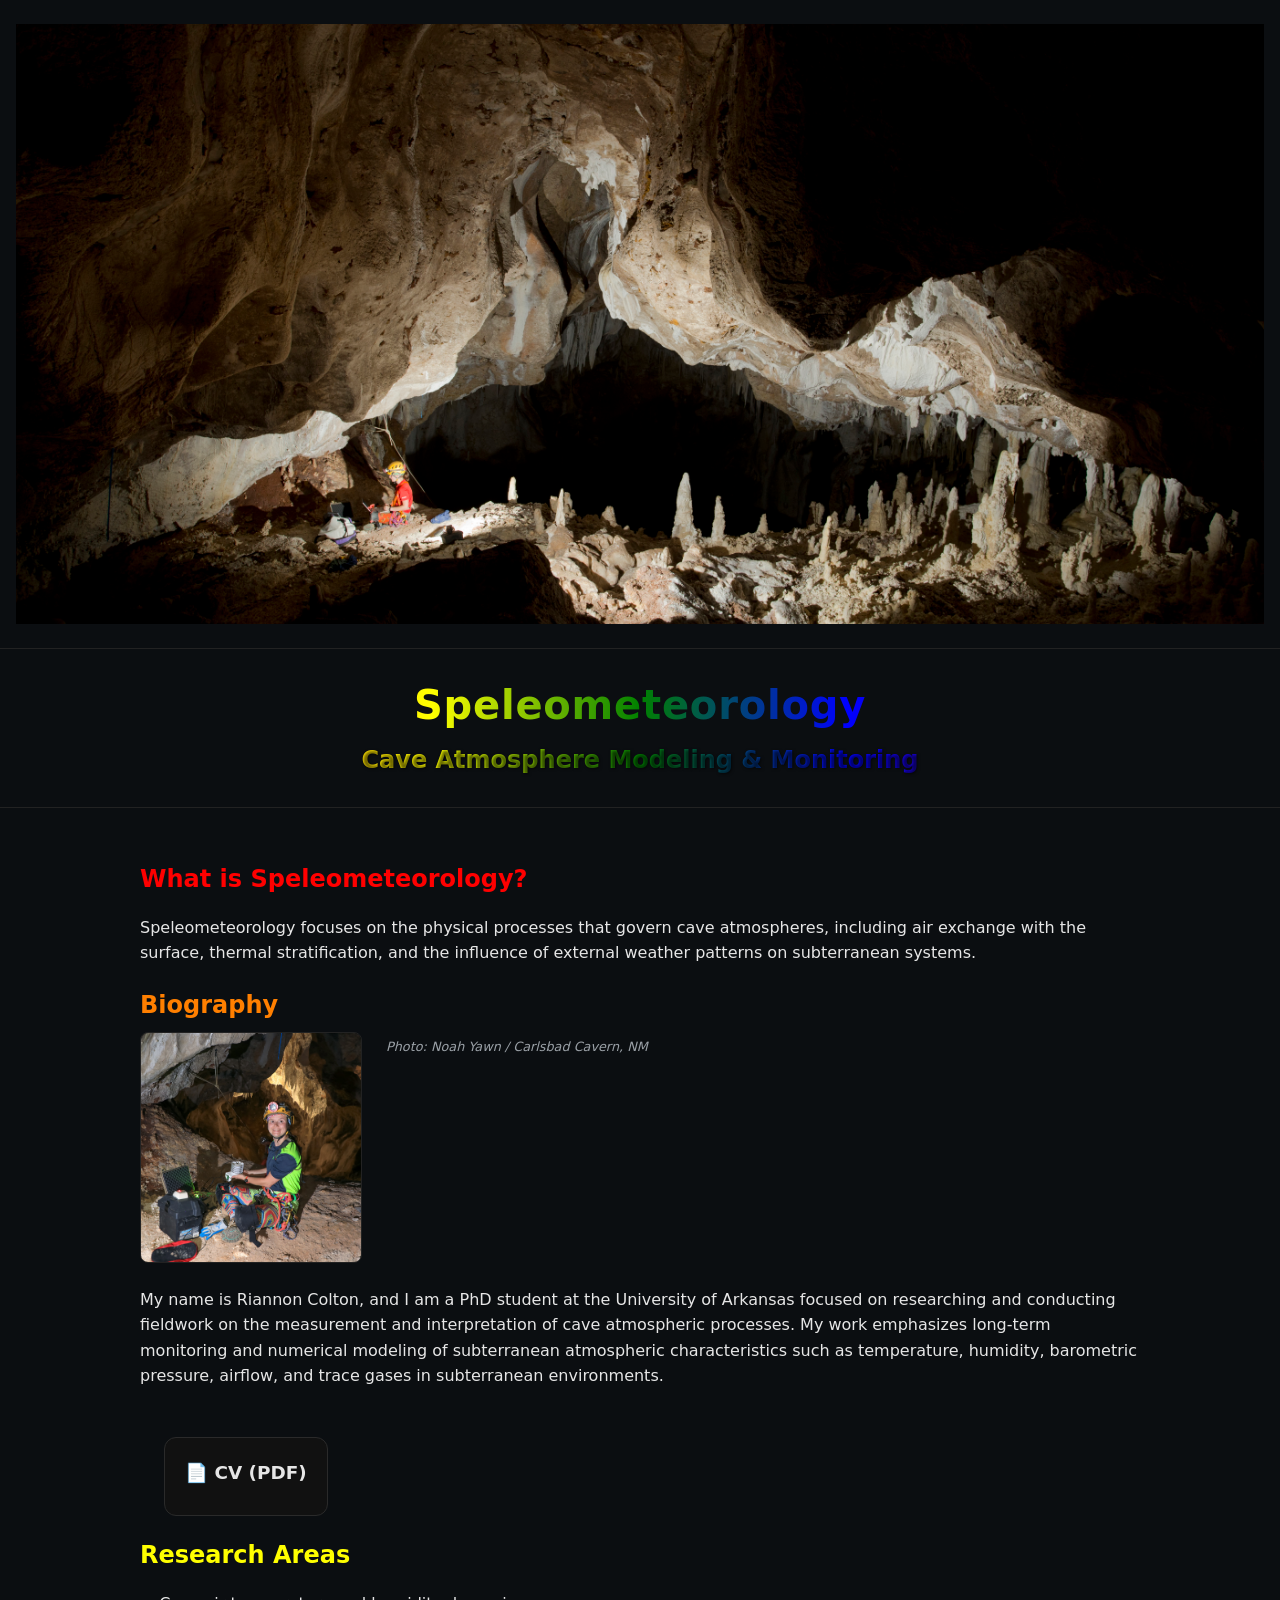
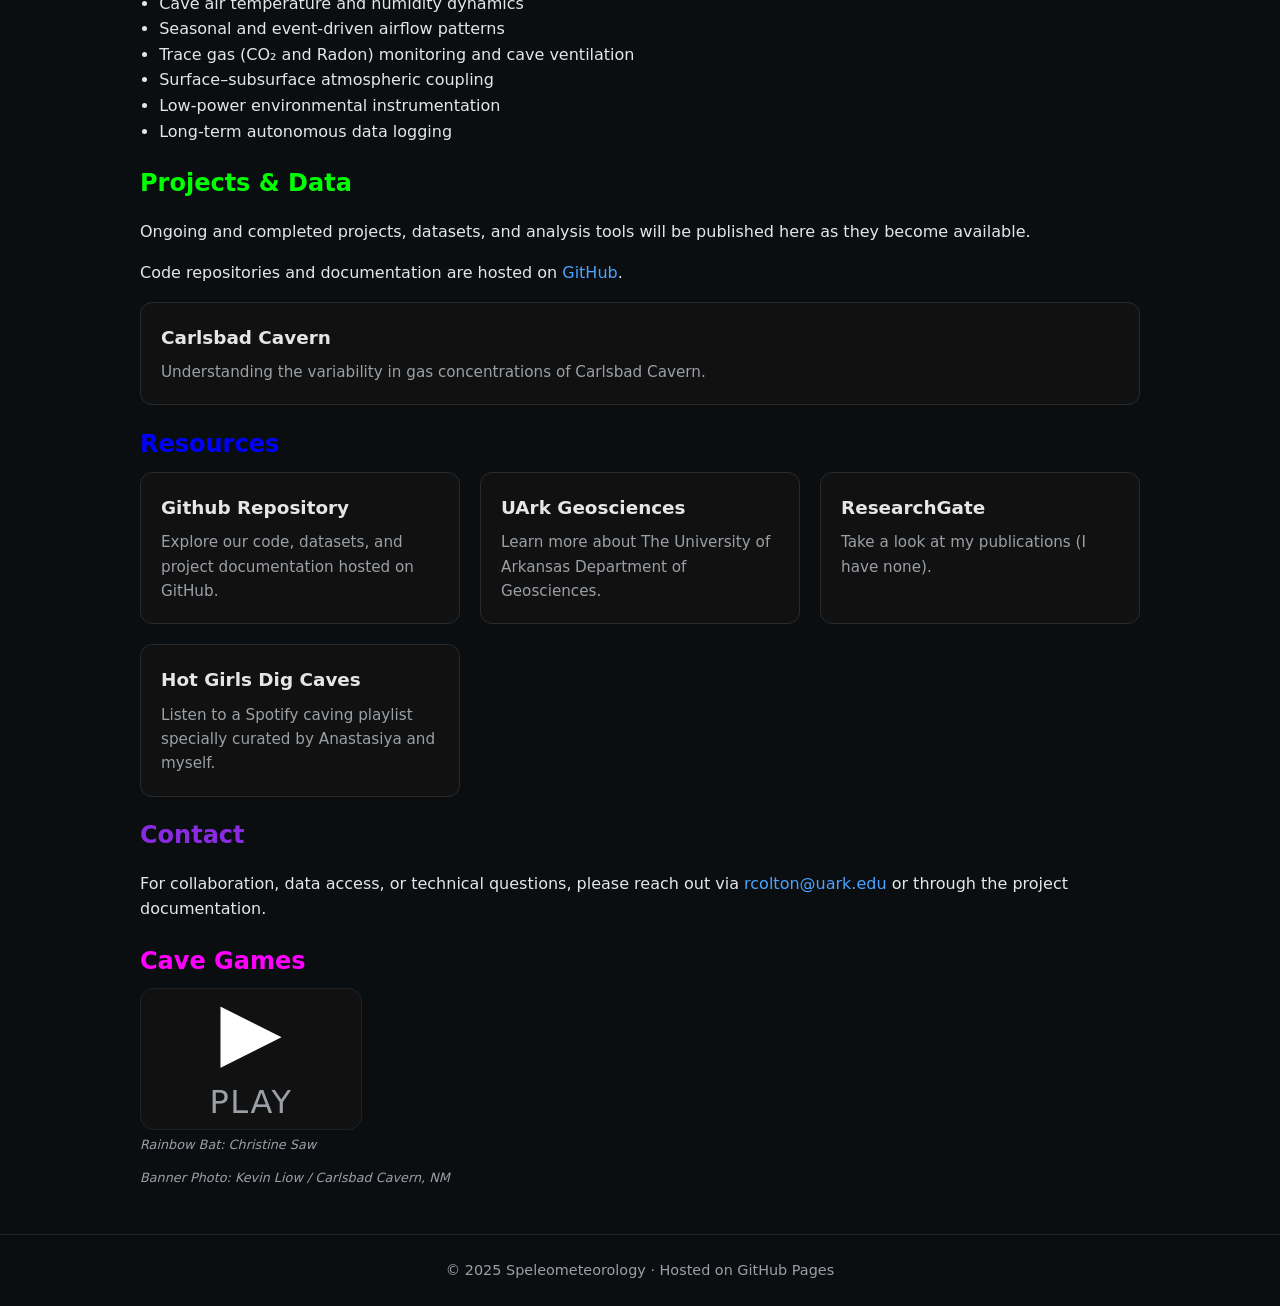
==== index.html @ 69010862 "Update index.html" ====
<!DOCTYPE html>
<html lang="en">
<head>
  <meta charset="UTF-8" />
  <meta name="viewport" content="width=device-width, initial-scale=1.0" />
  <title>Speleometeorology</title>

  <!-- Basic styling -->

  <link rel="stylesheet" href="style.css">
  
  
</head>

<body>

<header>
  <div class="banner-container">
    <img src="Riannon, Spirit World Station, Carlsbad Caverns, NM (1).jpg" alt="Cave banner">
</header>
<header>
    <h1>Speleometeorology</h1>
    <h3 class="subheader">Cave Atmosphere Modeling & Monitoring</h3>
</header>

  
  <main>

    
    <section id="what">
      <h2>What is Speleometeorology?</h2>
      <p>
        Speleometeorology focuses on the physical processes that govern cave atmospheres,
        including air exchange with the surface, thermal stratification, and the influence of external weather patterns on subterranean systems.
      </p>
    </section>

<section id="biography">
  
  <h2>Biography</h2>

  <div class="bio-container">
    <img src="RColton-SW-CAVE.JPG" alt="Researcher portrait">
    <p class="photo-credit">Photo: Noah Yawn / Carlsbad Cavern, NM</p>
      My name is Riannon Colton, and I am a PhD student at the University of Arkansas focused on researching and 
      conducting fieldwork on the measurement and
      interpretation of cave atmospheric processes. My work emphasizes
      long-term monitoring and numerical modeling of subterranean atmospheric characteristics such as 
      temperature, humidity, barometric pressure, airflow, and trace gases in
      subterranean environments.
     </p>

    <div class="cv-block">
  <a href="CV-RKColton.pdf" target="_blank" rel="noopener" class="resource-card cv-card">
    <h3>📄 CV (PDF)</h3>
  </a>
</div>
</div>
</section>
    
    <section id="research">
      <h2>Research Areas</h2>
      <ul>
        <li>Cave air temperature and humidity dynamics</li>
        <li>Seasonal and event-driven airflow patterns</li>
        <li>Trace gas (CO₂ and Radon) monitoring and cave ventilation</li>
        <li>Surface–subsurface atmospheric coupling</li>
        <li>Low-power environmental instrumentation</li>
        <li>Long-term autonomous data logging</li>
      </ul>
    </section>

    <section id="projects">
      <h2>Projects & Data</h2>
      <p>
        Ongoing and completed projects, datasets, and analysis tools will be published
        here as they become available.
      </p>
      <p>
        Code repositories and documentation are hosted on
        <a href="https://github.com/speleometeorology">GitHub</a>.
      </p>
      <a href="Carlsbad-Cavern.html" class="resource-card">
  <h3>Carlsbad Cavern</h3>
  <p>Understanding the variability in gas concentrations of Carlsbad Cavern.</p>
</a>

     </section>

<section id="resources">
  <h2>Resources</h2>
  <div class="resource-cards">
    <a href="https://github.com/speleometeorology" target="_blank" rel="noopener" class="resource-card">
      <h3>Github Repository</h3>
      <p>Explore our code, datasets, and project documentation hosted on GitHub.</p>
    </a>
    <a href="https://geosciences.uark.edu/" target="_blank" rel="noopener" class="resource-card">
      <h3>UArk Geosciences</h3>
      <p>Learn more about The University of Arkansas Department of Geosciences.</p>
    </a>
     <a href="https://www.researchgate.net/profile/Riannon-Colton" target="_blank" rel="noopener" class="resource-card">
      <h3>ResearchGate</h3>
      <p>Take a look at my publications (I have none).</p>
    </a>
     <a href="https://open.spotify.com/playlist/1pRAId1qatrYPi1D5qXPbz?si=d30be18bf30147c6" target="_blank" rel="noopener" class="resource-card">
      <h3>Hot Girls Dig Caves</h3>
      <p>Listen to a Spotify caving playlist specially curated by Anastasiya and myself.</p>
    </a>
  </div>
</section>

    
<section id="contact">
  <h2>Contact</h2>
  <p>
    For collaboration, data access, or technical questions, please reach out via 
    <a href="mailto:rcolton@uark.edu">rcolton@uark.edu</a> 
    or through the project documentation.
  </p>
</section>

    
<section id="games">
  <h2>Cave Games</h2>
  <a href="games/index.html" class="play-card">
  <div class="play-icon">▶</div>
  <span class="play-label">Play</span>
</a>
</section>
    
<section>
<p class="photo-credit">Rainbow Bat: Christine Saw</p>
<p class="photo-credit">Banner Photo: Kevin Liow / Carlsbad Cavern, NM</p>
</section>
    
  </main>
  
  <footer>
    © 2025 Speleometeorology · Hosted on GitHub Pages
  </footer>


  
<!-- Bat confetti script -->
<script>
const NUM_BATS = 15; // number of bats
for (let i = 0; i < NUM_BATS; i++) {
  const bat = document.createElement('img');
  bat.src = 'bat.PNG'; // path to your bat image
  bat.className = 'bat';
  bat.style.left = Math.random() * 100 + 'vw';
  bat.style.top = Math.random() * -50 + 'vh'; // start above viewport
  bat.style.animationDuration = (5 + Math.random() * 5) + 's';
  bat.style.animationDelay = Math.random() * 5 + 's';
  document.body.appendChild(bat);
}
</script>
  
</body>
</html>
---- style.css ----
:root {
  --bg: #0b0e11;
  --fg: #e6e6e6;
  --accent: #4da3ff;
  --muted: #9aa0a6;
}

body {
  margin: 0;
  font-family: system-ui, -apple-system, BlinkMacSystemFont, "Segoe UI",
               Roboto, Oxygen, Ubuntu, Cantarell, "Helvetica Neue", Arial,
               sans-serif;
  background-color: var(--bg);
  color: var(--fg);
  line-height: 1.6;
}

header {
  padding: 1.5rem 1rem;
  border-bottom: 1px solid #222;
}

.header-container {
  display: flex;
  flex-wrap: wrap;
  align-items: center;
  gap: 1.5rem;
  margin-bottom: 1rem;
}

.header-container img {
  width: 120px;  /* adjust as needed */
  height: auto;
  border-radius: 8px;
  border: 1px solid #222;
}

header h1,
header .subheader,
header .tagline {
  text-align: center;
}


header h1 {
  margin: 0;
  font-size: 2.5rem;
  letter-spacing: 0.02em;

  /* Rainbow gradient text */
  background: linear-gradient(90deg, red, orange, yellow, green, blue, indigo, violet);
  -webkit-background-clip: text;
  -webkit-text-fill-color: transparent;
}


header p {
  max-width: 800px;
  margin-top: 1rem;
  color: var(--muted);
  font-size: 1.1rem;
}

header .subheader {
  font-size: clamp(1rem, 4vw, 1.5rem); /* scales with screen width */
  margin: 0.25rem 0;

  /* Rainbow gradient */
  background: linear-gradient(90deg, red, orange, yellow, green, blue, indigo, violet);
  -webkit-background-clip: text;
  -webkit-text-fill-color: transparent;
  background-clip: text; /* standard */

  /* Optional: make it more readable */
  text-shadow: 1px 1px 3px rgba(0, 0, 0, 0.6);
}


main {
  max-width: 1000px;
  padding: 2rem 1.5rem;
  margin: auto;
}

/* Default h2 styling */
h2 {
  margin-bottom: 0.5rem;
}

/* Page layout */
.layout {
  display: flex;
  max-width: 1400px;
  margin: auto;
}

/* Sidebar */
.sidebar {
  width: 220px;
  padding: 2rem 1.5rem;
  background-color: #0f1216;
  border-right: 1px solid #222;
  position: sticky;
  top: 0;
  height: 100vh;
}

.sidebar h3 {
  margin-top: 0;
  color: #800080; /* purple accent */
}

/* Sidebar links */
.sidebar ul {
  list-style: none;
  padding: 0;
  margin: 1rem 0 0;
}

.sidebar li {
  margin-bottom: 0.75rem;
}

.sidebar a {
  color: var(--fg);
  text-decoration: none;
  font-size: 0.95rem;
}

.sidebar a:hover {
  color: var(--accent);
}

/* Main content spacing */
.layout main {
  flex: 1;
  padding: 2rem 2.5rem;
}

/* Responsive: hide sidebar on small screens */
@media (max-width: 900px) {
  .layout {
    flex-direction: column;
  }

  .sidebar {
    width: 100%;
    height: auto;
    position: relative;
    border-right: none;
    border-bottom: 1px solid #222;
  }
}



/* Rainbow colors per section using IDs */
section#what h2 {
  color: #FF0000; /* Red */
}

section#biography h2 {
  color: #FF7F00; /* Orange */
}

section#research h2 {
  color: #FFFF00; /* Yellow */
}

section#projects h2 {
  color: #00FF00; /* Green */
}

section#resources h2 {
  color: #0000FF; /* Blue */
}

section#contact h2 {
  color: #8A2BE2; /* Purple */
}

section#games h2 {
  color: #FF00FF; /* Magenta */
}



a {
  color: var(--accent);
  text-decoration: none;
}

a:hover {
  text-decoration: underline;
}

ul {
  padding-left: 1.2rem;
}

footer {
  border-top: 1px solid #222;
  padding: 1.5rem;
  text-align: center;
  color: var(--muted);
  font-size: 0.9rem;
}

.tagline {
  font-style: italic;
  color: var(--muted);
}

/* Biography section flex */
.bio-container {
  display: flex;
  flex-wrap: wrap;
  gap: 1.5rem;
  align-items: flex-start;
}

.bio-container img {
  width: 220px;
  max-width: 100%;
  border-radius: 8px;
  border: 1px solid #222;
}

.bio-container p {
  max-width: 650px;
}

/* Banner container with relative positioning */
.banner-container {
  position: relative;
  width: 100%;
  height: auto;         /* allow height to scale with image */
  max-height: 600px;    /* optional, prevents banner from being huge */
  overflow: hidden;
  display: flex;
  justify-content: center;
  align-items: center;
  background-color: #0b0e11; /* fills extra space */
}

.banner-container img {
  width: 100%;
  height: auto;         /* maintain aspect ratio */
  object-fit: contain;   /* show full image */
  display: block;
}


/* Text overlay on top of banner */
.banner-text {
  position: absolute;
  top: 20%;             /* vertically center */
  left: 50%;            /* horizontally center */
  transform: translate(-50%, -50%);
  text-align: center;
  color: white;         /* text color on banner */
  text-shadow: 2px 2px 6px rgba(0,0,0,0.1); /* makes text visible */
}

/* Title styling (optional rainbow gradient) */
.banner-text h1 {
  font-size: 3rem;
  margin: 0;

  background: linear-gradient(90deg, red, orange, yellow, green, blue, indigo, violet);
  -webkit-background-clip: text;
  -webkit-text-fill-color: transparent;
}

/* Tagline styling */
.banner-text .tagline {
  font-size: 1.2rem;
  color: var(--muted);
  text-shadow: 1px 1px 4px rgba(0,0,0,0.1);
}


/* Header text below banner */
.header-text {
  display: flex;
  flex-direction: column;
  align-items: center;
  text-align: center;
  gap: 0.5rem;
  margin-top: 1rem;
}

/* Sub-header below main title in banner */
/* Sub-header below main title in banner with rainbow gradient */
.banner-text .subheader {
  font-size: 1.5rem;
  margin: 0.5rem 0;

  /* Rainbow gradient text */
  background: linear-gradient(90deg, red, orange, yellow, green, blue, indigo, violet);
  -webkit-background-clip: text;
  -webkit-text-fill-color: transparent;
  background-clip: text; /* standard */
  text-shadow: 1px 1px 4px rgba(0,0,0,0.1); /* optional for readability on banner */
}
.banner-text .subheader {
  white-space: nowrap;        /* ⬅ keep it on one line */
  max-width: 90%;
  overflow: hidden;
  text-overflow: ellipsis;    /* optional safety on very small screens */
}


/* Optional: smaller intro text */
.intro {
  max-width: 900px;
  margin: 1.5rem auto;
  text-align: center;
  color: var(--muted);
}

.photo-credit {
  font-size: 0.8rem;
  color: var(--muted);
  margin-top: 0.3rem;
  font-style: italic;
}

/* CV block inside biography */
.cv-block {
  margin-top: 1.5rem;
}

/* Desktop PDF embed */
#cv-frame {
  width: 100%;
  height: 80vh;
  border: 1px solid #222;
  border-radius: 8px;
}

/* Mobile link hidden on desktop */
.cv-mobile {
  display: none;
  margin-top: 1rem;
  font-size: 1rem;
}

/* Mobile behavior */
@media (max-width: 768px) {
  #cv-frame {
    display: none; /* hide embed on phones */
  }

  .cv-mobile {
    display: block;
    text-align: left;
  }
}


.video-container {
  position: relative;
  width: 100%;
  padding-bottom: 56.25%; /* 16:9 aspect ratio */
  height: 0;
}

.video-container iframe {
  position: absolute;
  top: 0;
  left: 0;
  width: 100%;
  height: 100%;
}

/* Resources cards container */
/* ===========================
   GENERIC RESOURCE CARDS
   =========================== */

.resource-cards {
  display: grid;
  grid-template-columns: repeat(auto-fit, minmax(240px, 1fr));
  gap: 1.25rem;
}

/* Resource card */
.resource-card {
  display: block;
  padding: 1.25rem;
  background: #111;
  border-radius: 12px;
  text-decoration: none;
  color: var(--fg);
  border: 1px solid #2a2a2a;
  transition: transform 0.2s ease;
  position: relative;
}

/* Headings */
.resource-card h3 {
  margin-top: 0;
  margin-bottom: 0.5rem;
  font-size: 1.15rem;
}

/* Body text */
.resource-card p {
  margin: 0;
  color: var(--muted);
  font-size: 0.95rem;
}

/* Rainbow border on hover */
.resource-card::before {
  content: "";
  position: absolute;
  inset: -2px;
  border-radius: 14px;
  background: linear-gradient(
    90deg,
    red,
    orange,
    yellow,
    green,
    blue,
    indigo,
    violet
  );
  opacity: 0;
  z-index: -1;
  transition: opacity 0.2s ease;
}

.resource-card:hover::before {
  opacity: 1;
}

.resource-card:hover {
  transform: translateY(-2px);
}

/* ===========================
   PLAY BUTTON CARD
   =========================== */

.play-card {
  position: relative;
  width: 220px;
  height: 140px;
  border-radius: 14px;
  background: #111;
  border: 1px solid #222;
  text-decoration: none;
  color: white;

  display: flex;
  flex-direction: column;
  justify-content: center;
  align-items: center;
  gap: 0.4rem;

  transition: transform 0.2s ease;
}

/* Triangle play icon */
.play-icon {
  font-size: 5rem;
  line-height: 1;
  color: white;
}

/* Label text */
.play-label {
  font-size: 2rem;
  letter-spacing: 0.05em;
  text-transform: uppercase;
  color: var(--muted);
}

/* Hover lift */
.play-card:hover {
  transform: translateY(-3px);
}

/* Rainbow border on hover */
.play-card::before {
  content: "";
  position: absolute;
  inset: -2px;
  border-radius: 16px;
 background: linear-gradient(
    90deg,
    red,
    orange,
    yellow,
    green,
    blue,
    indigo,
    violet
  );
  opacity: 0;
  z-index: -1;
  transition: opacity 0.2s ease;
}

.play-card:hover::before {
  opacity: 1;
}


.bat {
  position: fixed;
  width: 40px; /* adjust bat size */
  height: auto;
  z-index: 1000;
  pointer-events: none;
  animation-name: fly;
  animation-timing-function: linear;
  animation-iteration-count: infinite;
}

@keyframes fly {
  0% {
    transform: translateY(0) rotate(0deg);
    opacity: 0;
  }
  10% {
    opacity: 1;
  }
  100% {
    transform: translateY(100vh) rotate(360deg);
    opacity: 0;
  }
}
/* Game cards container (optional, for consistency) */
.game-cards {
  display: grid;
  grid-template-columns: repeat(auto-fit, minmax(200px, 1fr));
  gap: 1.25rem;
}

/* Individual game card */
.game-card {
  position: relative;
  aspect-ratio: 1 / 1;   /* 🔒 makes card square */
  border-radius: 12px;
  overflow: hidden;
  background: #111;
  text-decoration: none;
  color: white;
  display: block;
}


/* Card photo sizing */
.game-card img {
  position: absolute;
  inset: 0;               /* top:0 right:0 bottom:0 left:0 */
  width: 100%;
  height: 100%;
  object-fit: cover;      /* fills card, no distortion */
  display: block;
}

/* Caption overlay */
.game-card .caption {
  position: absolute;
  bottom: 0;
  width: 100%;
  padding: 0.5rem 0.75rem;
  background: linear-gradient(
    to top,
    rgba(0,0,0,0.8),
    rgba(0,0,0,0)
  );
  font-size: 0.95rem;
}

/* Game page */
#bat-clicker {
  text-align: center;
  margin-top: 2rem;
}

@keyframes flap {
  0% { transform: rotate(0deg); }
  50% { transform: rotate(-15deg); }
  100% { transform: rotate(0deg); }
}

.bat {
  position: absolute;
  height: auto;
  cursor: pointer;
  z-index: 1;
  user-select: none;
}


#game-area {
  position: relative;
  width: 100%;
  height: 400px; /* adjust height as needed */
  margin: auto;
  border: 1px solid #222;
  border-radius: 12px;
  overflow: hidden;

  /* Cave background */
  background: url('games/carlsbad-cavern-NYawn.jpg') no-repeat center center;
  background-size: cover;
}


#score {
  position: absolute;
  top: 10px;
  left: 10px;
  font-weight: bold;
  z-index: 10;
}

.bat {
  position: absolute;
  width: 40px;
  cursor: pointer;
  user-select: none;
}

/* Rope climb game */
#rope-game {
  text-align: center;
  margin-top: 2rem;
}

#rope-area {
  position: relative;
  width: 200px;
  height: 300px;
  margin: 1rem auto;
  background: url('games/spiritworld.HEIC') no-repeat center center;
  background-size: cover;
  background: #111;
  border: 1px solid #222;
  border-radius: 12px;
  overflow: hidden;
}

/* Rope */
#rope {
  position: absolute;
  left: 50%;
  top: 0;
  width: 6px;
  height: 100%;
  background: repeating-linear-gradient(
    to bottom,
    #ccc,
    #ccc 10px,
    #888 10px,
    #888 20px
  );
  transform: translateX(-50%);
}

/* Climber */
#climber {
  position: absolute;
  bottom: 0;
  left: 50%;
  width: 20px;
  height: 20px;
  background: white;
  border-radius: 50%;
  transform: translateX(-50%);
}

/* Avatar selection */
#avatar-select {
  margin-bottom: 1rem;
}

/* Avatar container */
.avatars {
  display: flex;
  justify-content: center;
  gap: 1.5rem; /* increase gap for bigger avatars */
  margin-top: 0.5rem;
}

/* Individual avatar */
.avatar {
  display: flex;
  flex-direction: column;
  align-items: center;
  cursor: pointer;
  border: 2px solid transparent;
  border-radius: 8px;
  padding: 6px; /* slightly larger padding */
  transition: transform 0.2s, border-color 0.2s;
}

/* Avatar image */
.avatar img {
  width: 50px;  /* increased from 60px */
  height: 50px; /* increased from 60px */
  border-radius: 50%;
  object-fit: cover;
}

/* Avatar name label */
.avatar-name {
  margin-top: 0.25rem;
  font-size: 1rem; /* slightly larger font */
  color: var(--fg);
  text-align: center;
}

/* Selected avatar highlight */
.avatar.selected {
  border-color: #FFD700;
  transform: scale(1.15); /* slightly bigger scale on selection */
}

@media (max-width: 768px) {

  .banner-container {
    height: 300px; /* shorter banner on phones */
  }

  .banner-text {
    padding-top: 2rem;
    padding-left: 1rem;
    padding-right: 1rem;
  }

  .banner-text h1 {
    font-size: 2rem;
  }

  .banner-text .subheader {
    font-size: 1.1rem;
  }

  .banner-text .tagline {
    font-size: 0.95rem;
  }
}
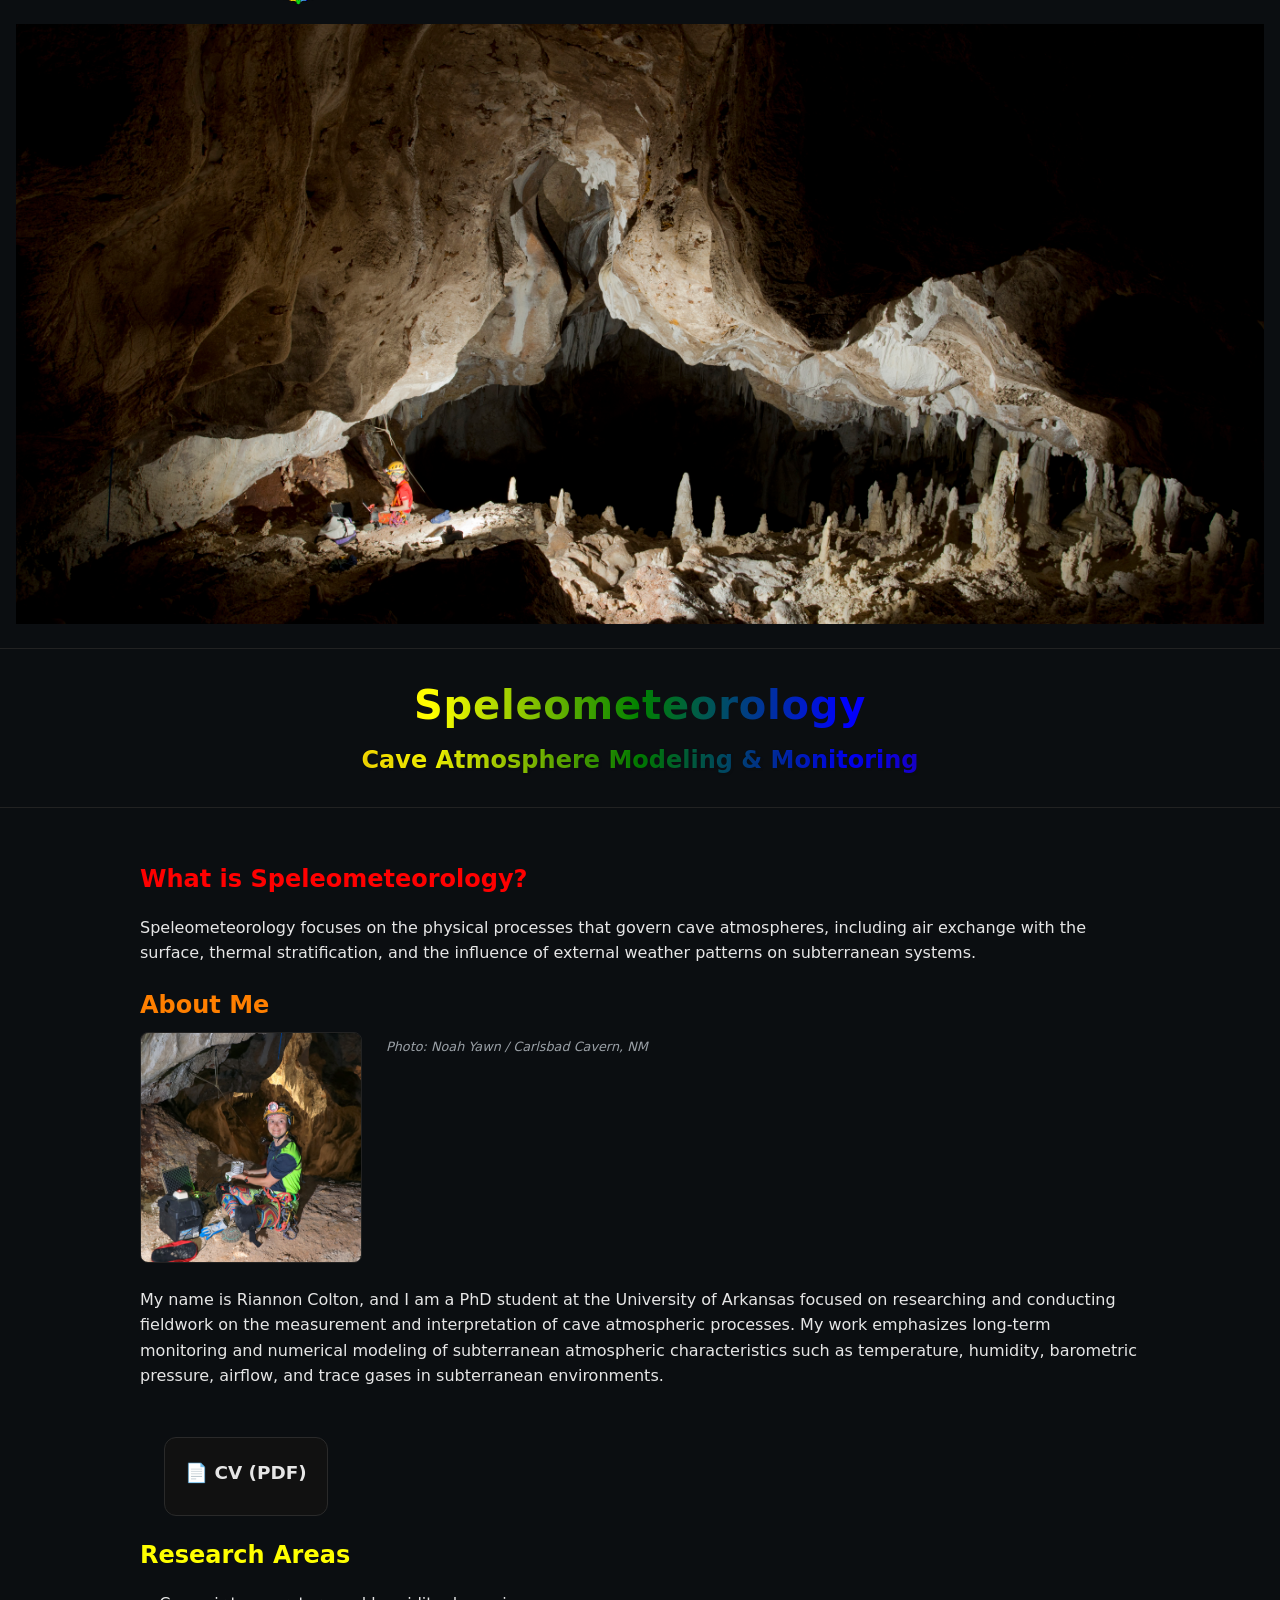
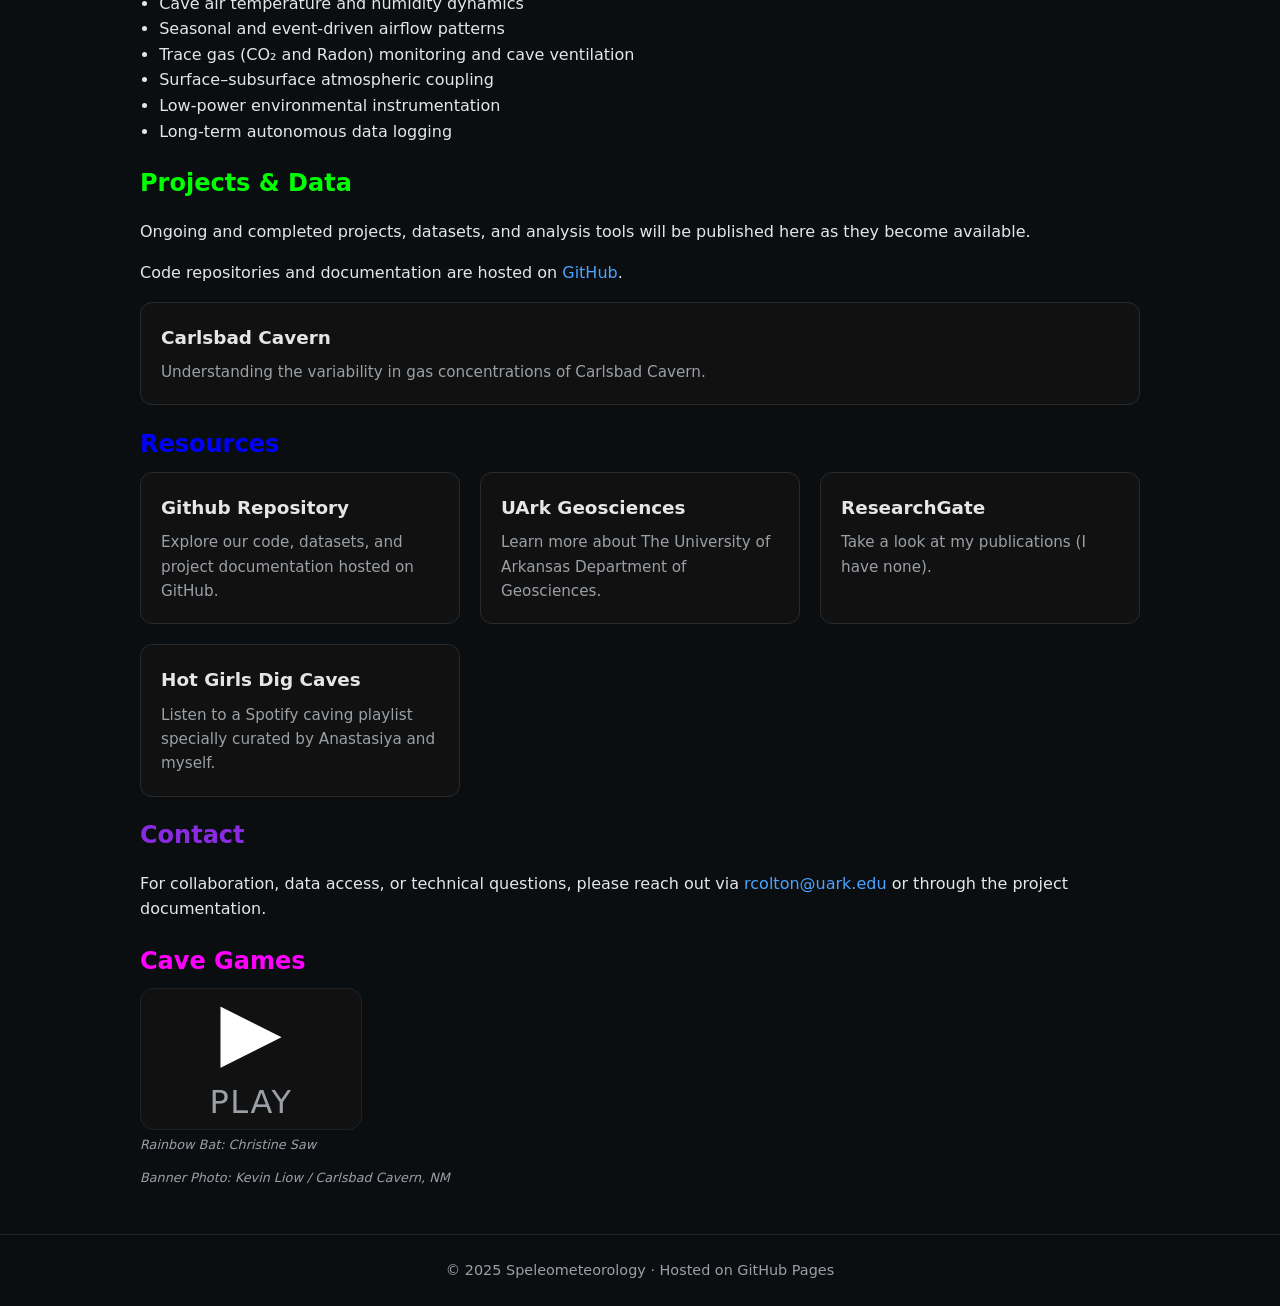
==== commit cc250a70: "Update index.html" ====
--- a/index.html
+++ b/index.html
@@ -37,7 +37,7 @@
 
 <section id="biography">
   
-  <h2>Biography</h2>
+  <h2>About Me</h2>
 
   <div class="bio-container">
     <img src="RColton-SW-CAVE.JPG" alt="Researcher portrait">
--- a/style.css
+++ b/style.css
@@ -72,7 +72,7 @@
   background-clip: text; /* standard */
 
   /* Optional: make it more readable */
-  text-shadow: 1px 1px 3px rgba(0, 0, 0, 0.6);
+  text-shadow: 1px 1px 3px rgba(0, 0, 0, 0.1);
 }
 
 
@@ -94,42 +94,6 @@
   margin: auto;
 }
 
-/* Sidebar */
-.sidebar {
-  width: 220px;
-  padding: 2rem 1.5rem;
-  background-color: #0f1216;
-  border-right: 1px solid #222;
-  position: sticky;
-  top: 0;
-  height: 100vh;
-}
-
-.sidebar h3 {
-  margin-top: 0;
-  color: #800080; /* purple accent */
-}
-
-/* Sidebar links */
-.sidebar ul {
-  list-style: none;
-  padding: 0;
-  margin: 1rem 0 0;
-}
-
-.sidebar li {
-  margin-bottom: 0.75rem;
-}
-
-.sidebar a {
-  color: var(--fg);
-  text-decoration: none;
-  font-size: 0.95rem;
-}
-
-.sidebar a:hover {
-  color: var(--accent);
-}
 
 /* Main content spacing */
 .layout main {
@@ -251,35 +215,6 @@
 }
 
 
-/* Text overlay on top of banner */
-.banner-text {
-  position: absolute;
-  top: 20%;             /* vertically center */
-  left: 50%;            /* horizontally center */
-  transform: translate(-50%, -50%);
-  text-align: center;
-  color: white;         /* text color on banner */
-  text-shadow: 2px 2px 6px rgba(0,0,0,0.1); /* makes text visible */
-}
-
-/* Title styling (optional rainbow gradient) */
-.banner-text h1 {
-  font-size: 3rem;
-  margin: 0;
-
-  background: linear-gradient(90deg, red, orange, yellow, green, blue, indigo, violet);
-  -webkit-background-clip: text;
-  -webkit-text-fill-color: transparent;
-}
-
-/* Tagline styling */
-.banner-text .tagline {
-  font-size: 1.2rem;
-  color: var(--muted);
-  text-shadow: 1px 1px 4px rgba(0,0,0,0.1);
-}
-
-
 /* Header text below banner */
 .header-text {
   display: flex;
@@ -290,25 +225,7 @@
   margin-top: 1rem;
 }
 
-/* Sub-header below main title in banner */
-/* Sub-header below main title in banner with rainbow gradient */
-.banner-text .subheader {
-  font-size: 1.5rem;
-  margin: 0.5rem 0;
-
-  /* Rainbow gradient text */
-  background: linear-gradient(90deg, red, orange, yellow, green, blue, indigo, violet);
-  -webkit-background-clip: text;
-  -webkit-text-fill-color: transparent;
-  background-clip: text; /* standard */
-  text-shadow: 1px 1px 4px rgba(0,0,0,0.1); /* optional for readability on banner */
-}
-.banner-text .subheader {
-  white-space: nowrap;        /* ⬅ keep it on one line */
-  max-width: 90%;
-  overflow: hidden;
-  text-overflow: ellipsis;    /* optional safety on very small screens */
-}
+
 
 
 /* Optional: smaller intro text */
@@ -579,7 +496,7 @@
 }
 
 /* Game page */
-#bat-clicker {
+#bat-netting {
   text-align: center;
   margin-top: 2rem;
 }
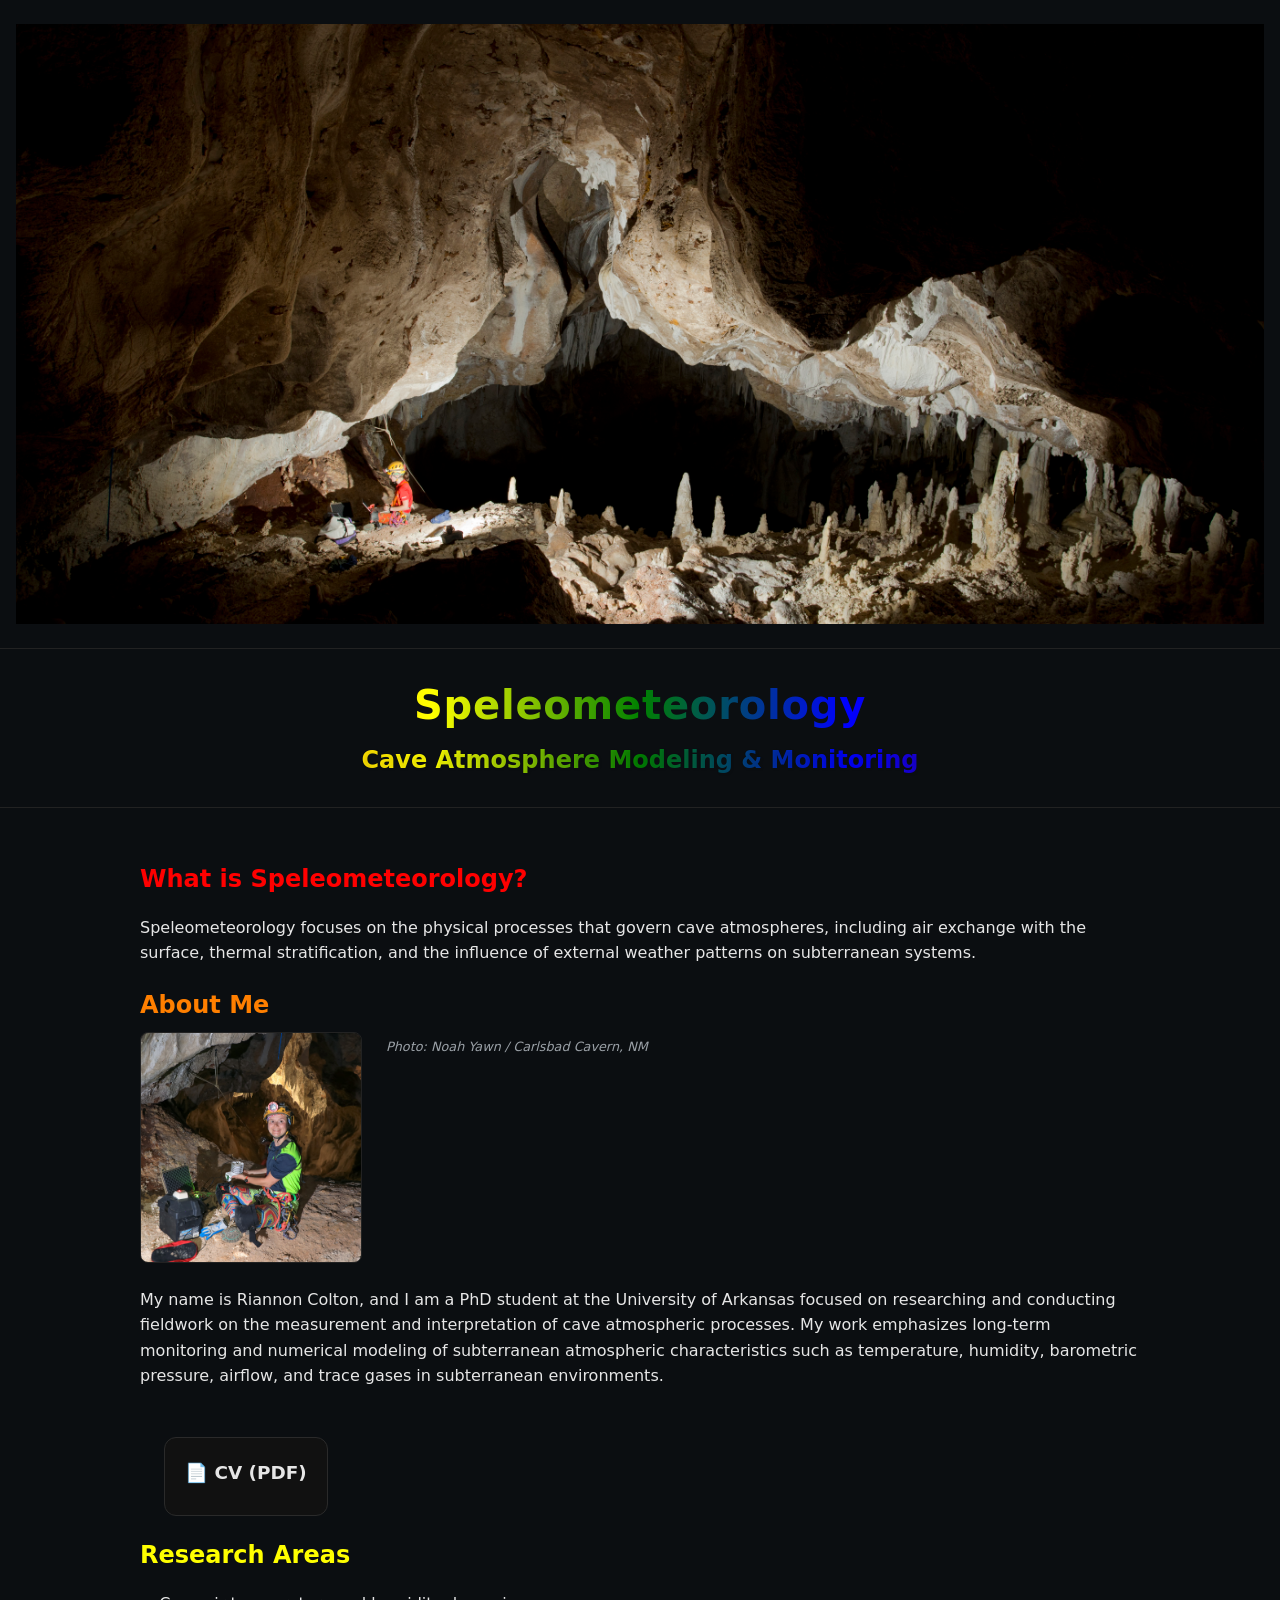
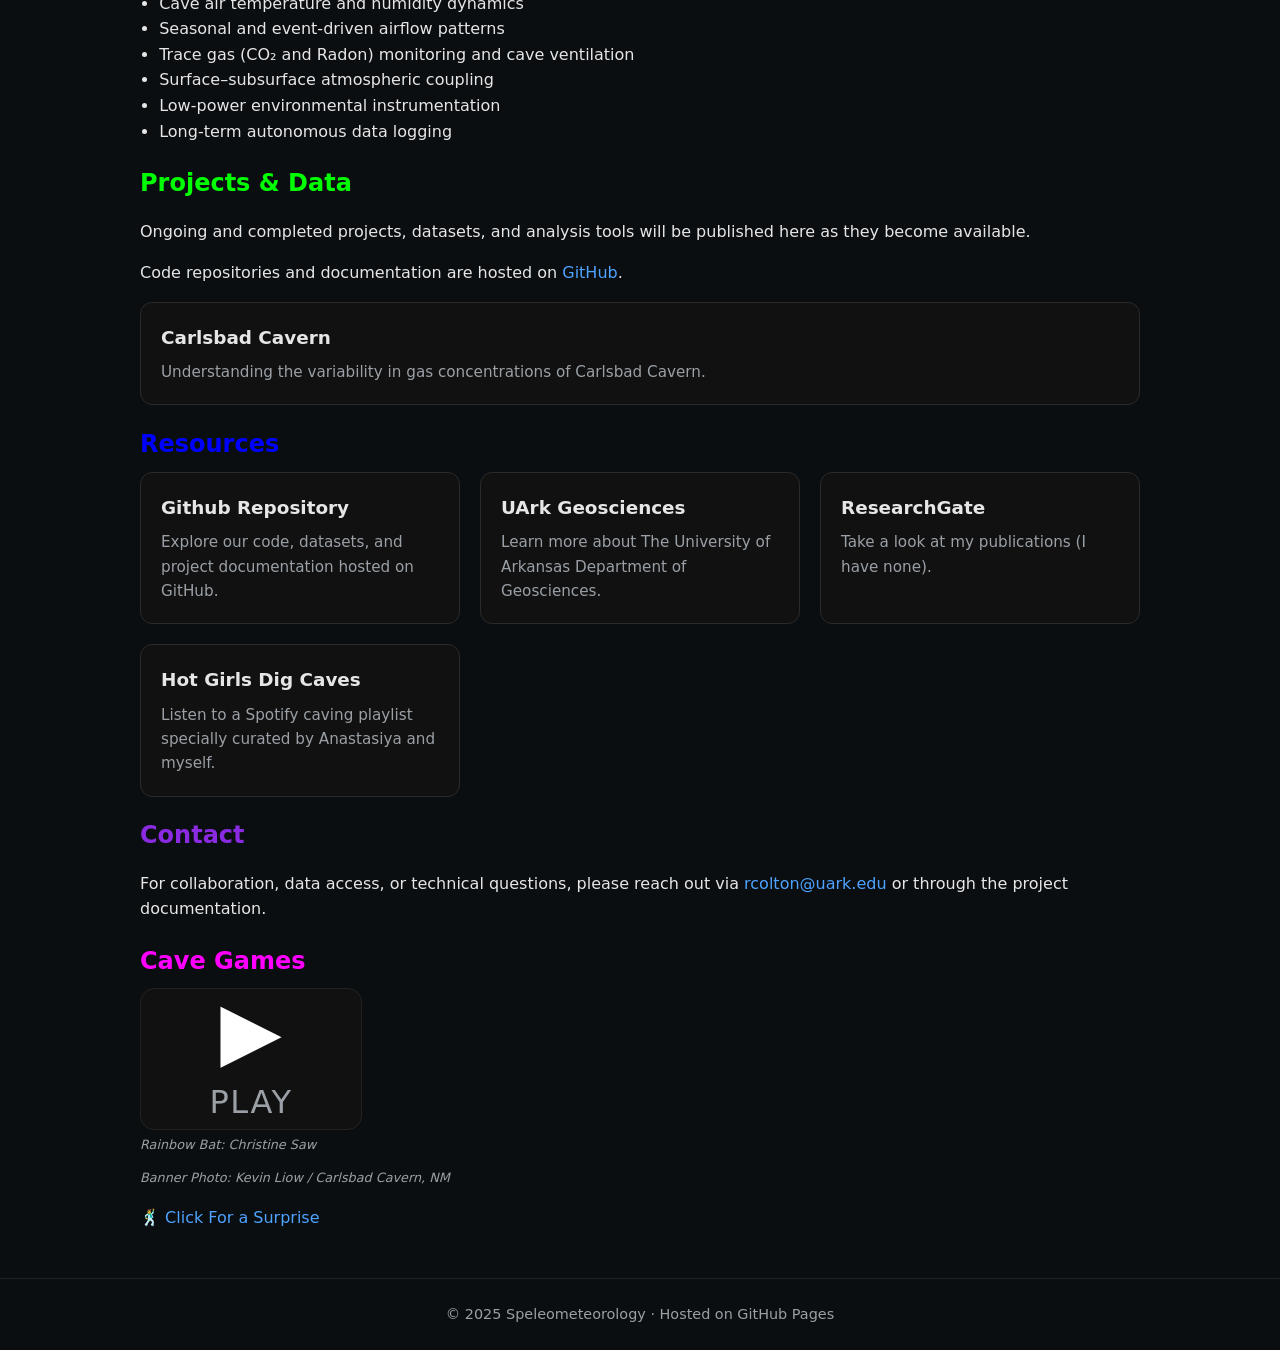
==== commit 52cb759d: "Update index.html" ====
--- a/index.html
+++ b/index.html
@@ -131,6 +131,9 @@
 <section>
 <p class="photo-credit">Rainbow Bat: Christine Saw</p>
 <p class="photo-credit">Banner Photo: Kevin Liow / Carlsbad Cavern, NM</p>
+<p>
+  <a href="cave-rave.html">🕺 Click For a Surprise</a>
+</p>
 </section>
     
   </main>
--- a/style.css
+++ b/style.css
@@ -119,6 +119,8 @@
 
 
 /* Rainbow colors per section using IDs */
+
+/* INDEX */
 section#what h2 {
   color: #FF0000; /* Red */
 }
@@ -147,6 +149,22 @@
   color: #FF00FF; /* Magenta */
 }
 
+/* CAVE */
+#CAVE-overview h2 {
+  color: #FF0000; /* Red */
+}
+
+#CAVE-methods h2 {
+  color: #FF7F00; /* Orange */
+}
+
+#CAVE-status h2 {
+  color: #FFFF00; /* Yellow */
+}
+
+#CAVE-funding h2 {
+  color: #00FF00; /* Green */
+}
 
 
 a {
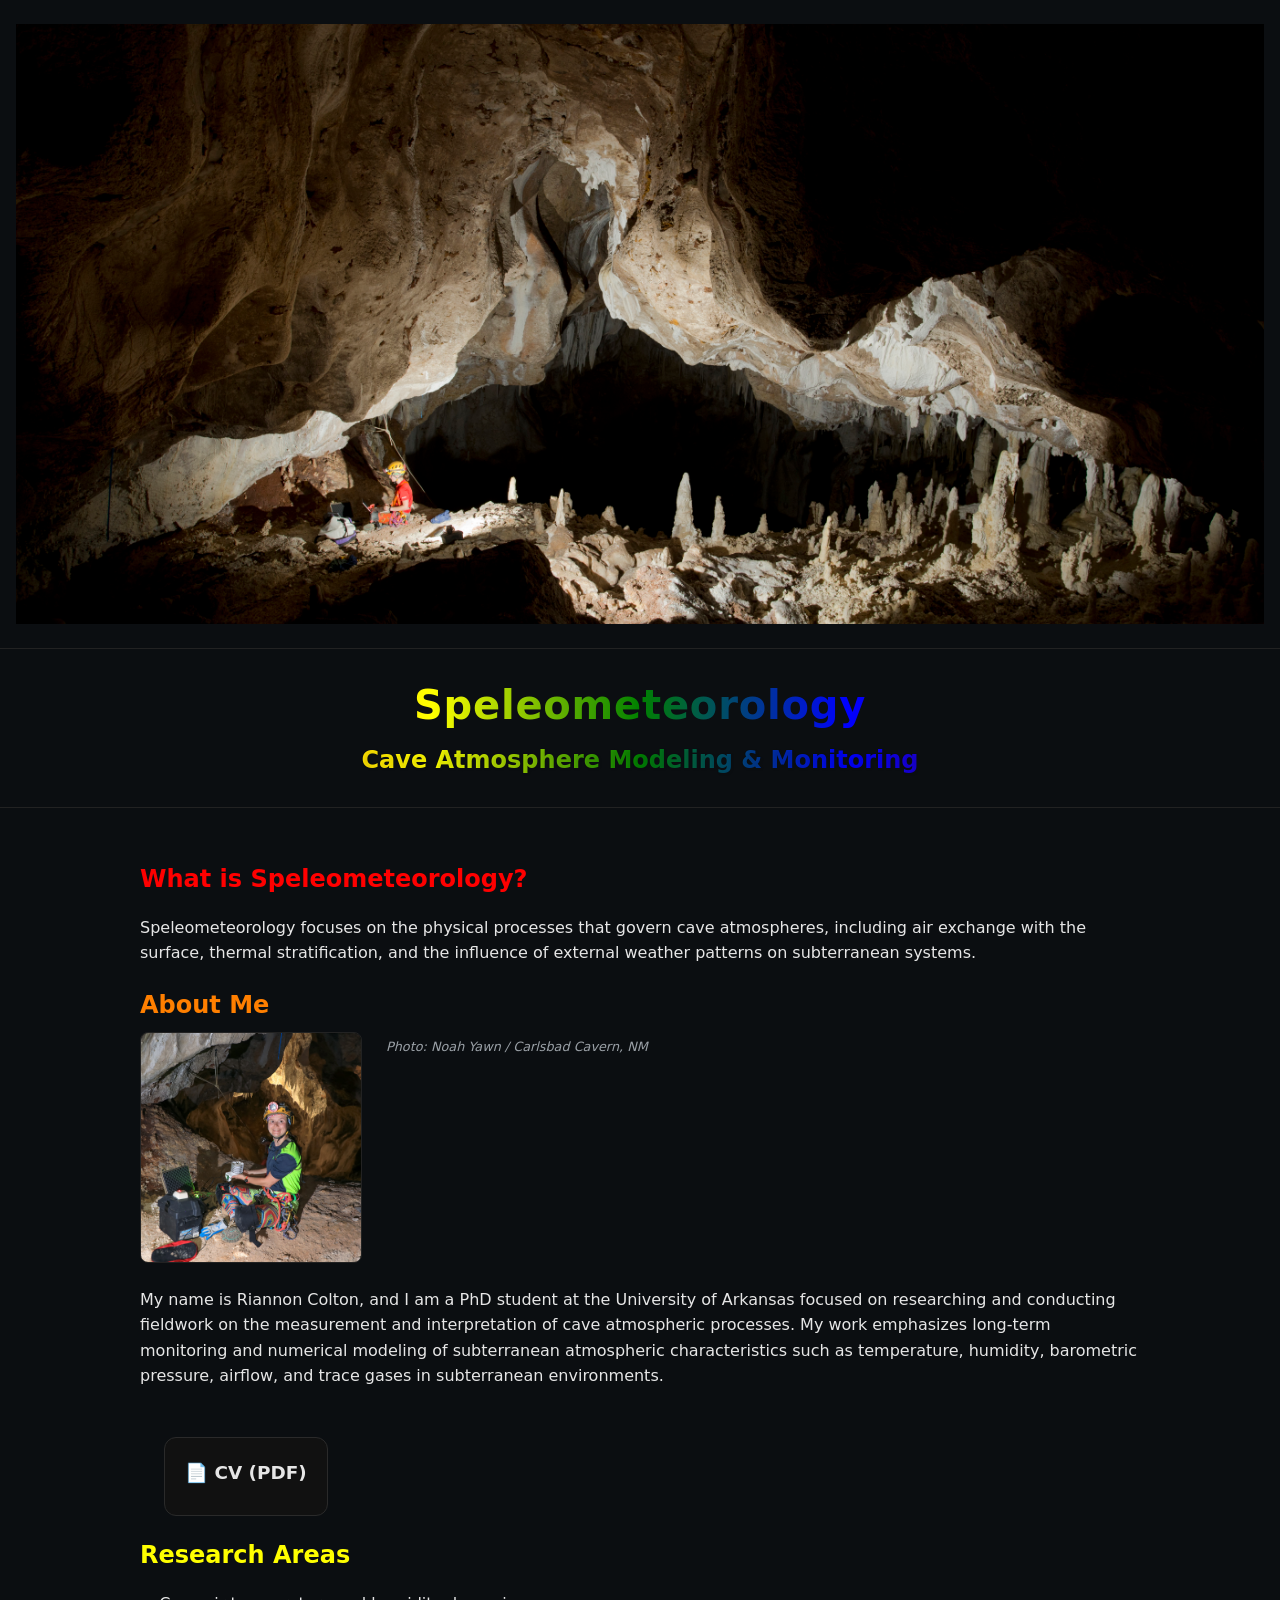
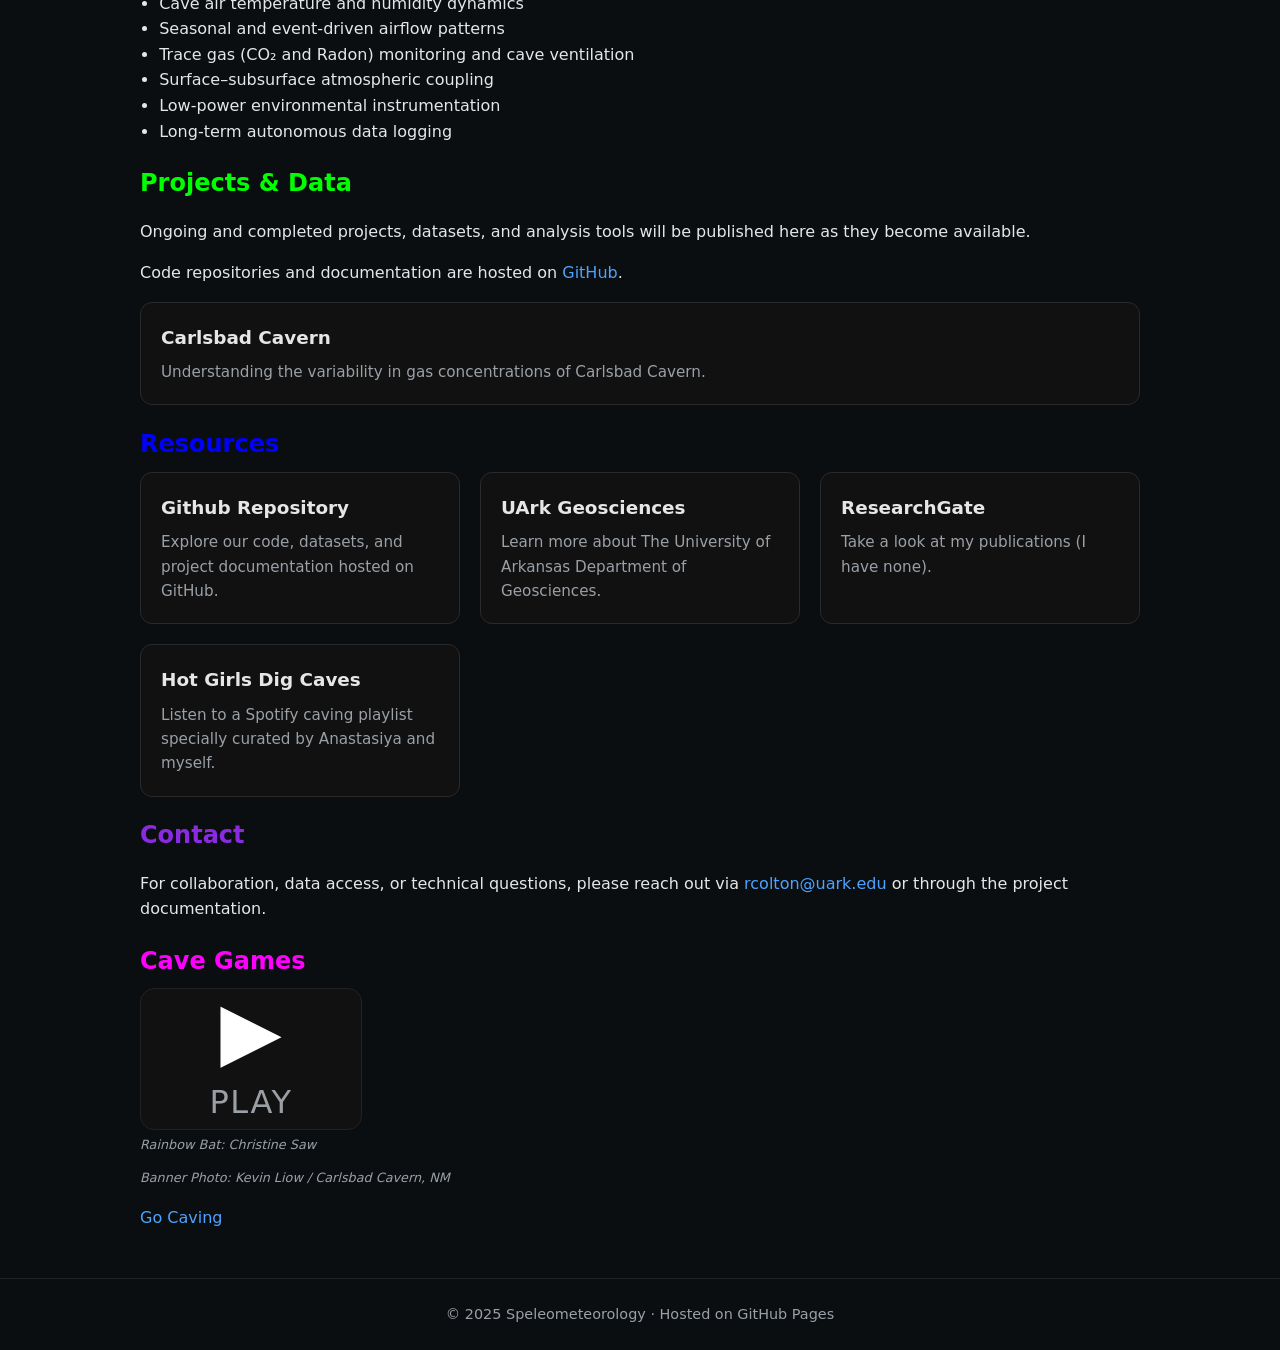
==== commit 9e3ea190: "Update index.html" ====
--- a/index.html
+++ b/index.html
@@ -132,7 +132,7 @@
 <p class="photo-credit">Rainbow Bat: Christine Saw</p>
 <p class="photo-credit">Banner Photo: Kevin Liow / Carlsbad Cavern, NM</p>
 <p>
-  <a href="cave-rave.html">🕺 Click For a Surprise</a>
+  <a href="rave/cave-rave.html">Go Caving</a>
 </p>
 </section>
     
--- a/style.css
+++ b/style.css
@@ -469,6 +469,7 @@
     opacity: 0;
   }
 }
+
 /* Game cards container (optional, for consistency) */
 .game-cards {
   display: grid;
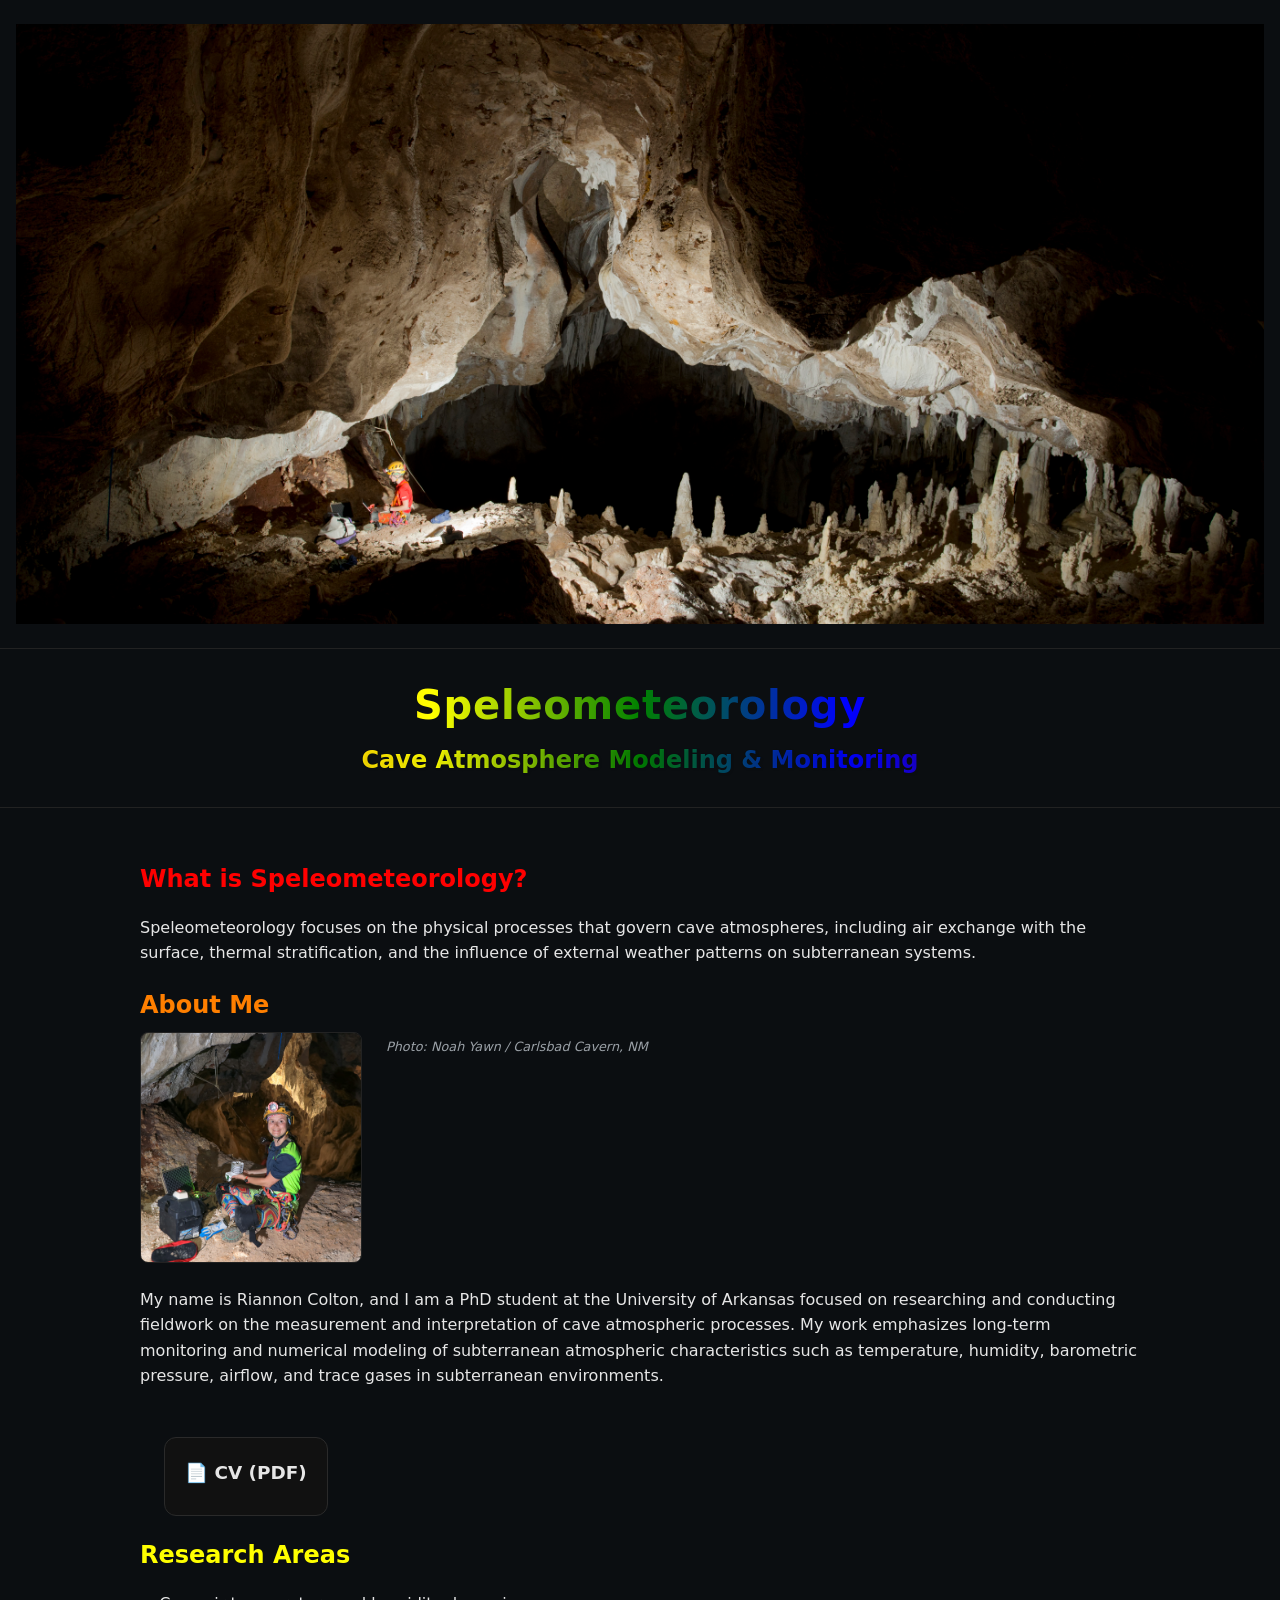
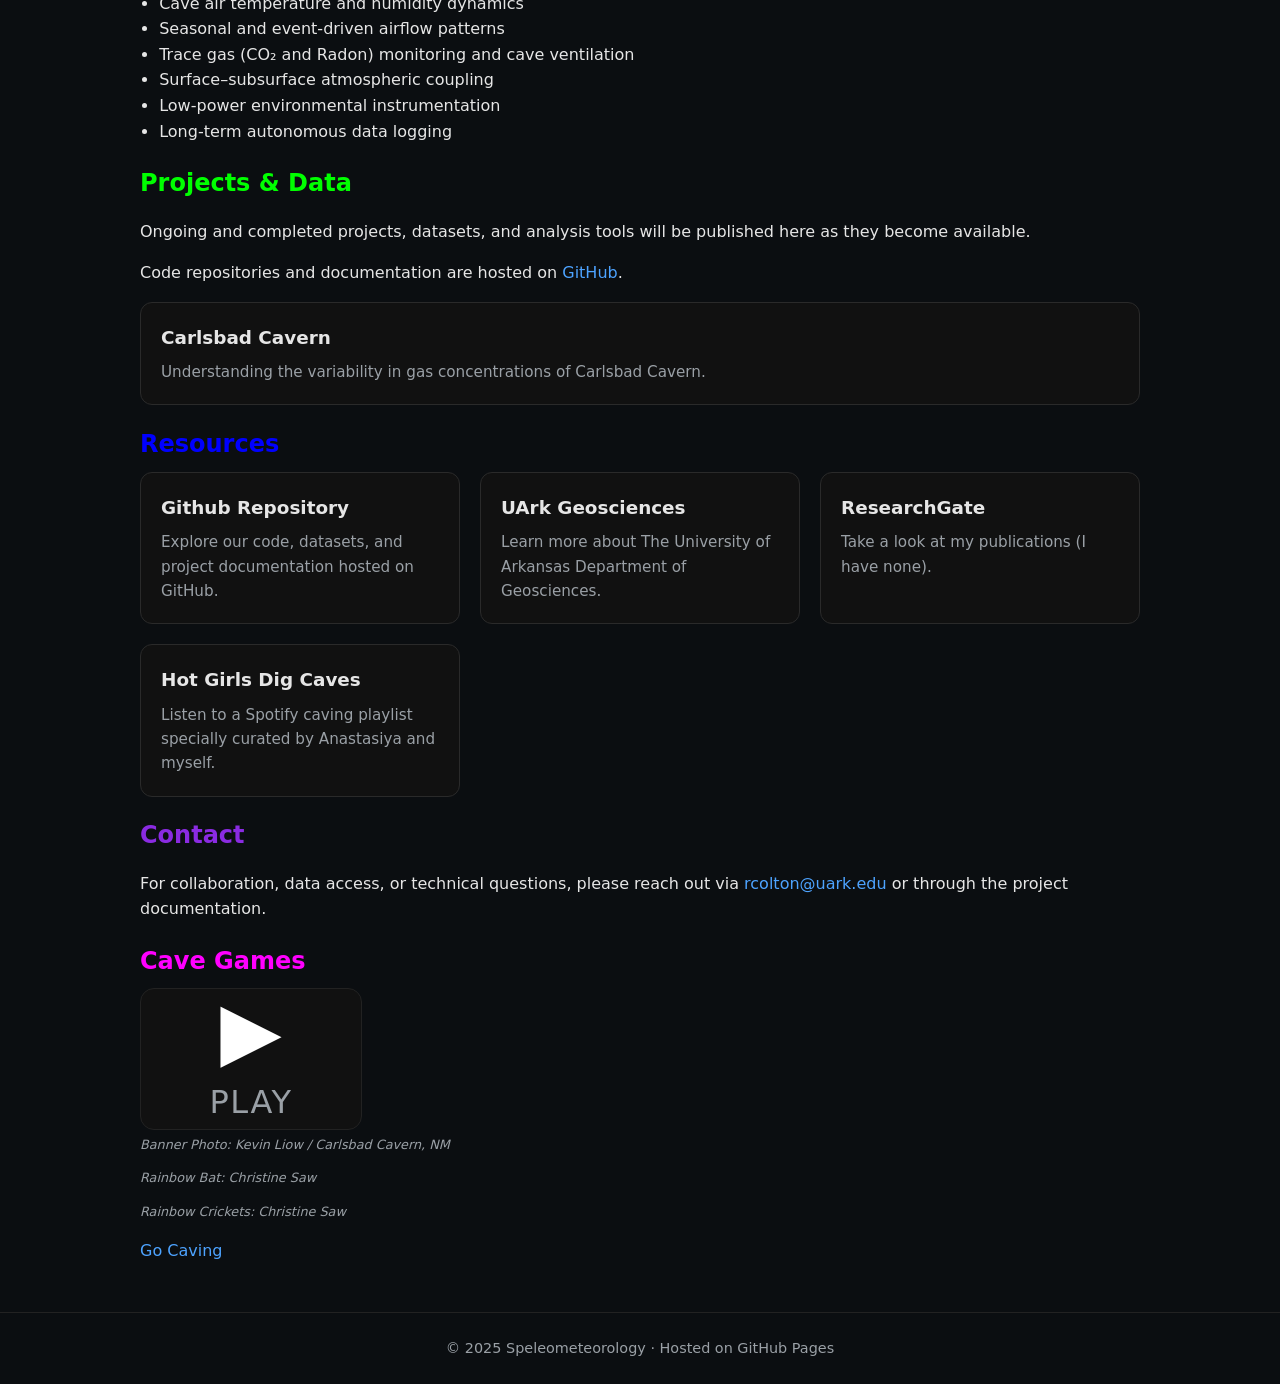
==== commit cd9d1add: "Update index.html" ====
--- a/index.html
+++ b/index.html
@@ -129,8 +129,9 @@
 </section>
     
 <section>
+<p class="photo-credit">Banner Photo: Kevin Liow / Carlsbad Cavern, NM</p>
 <p class="photo-credit">Rainbow Bat: Christine Saw</p>
-<p class="photo-credit">Banner Photo: Kevin Liow / Carlsbad Cavern, NM</p>
+<p class="photo-credit">Rainbow Crickets: Christine Saw</p>
 <p>
   <a href="rave/cave-rave.html">Go Caving</a>
 </p>
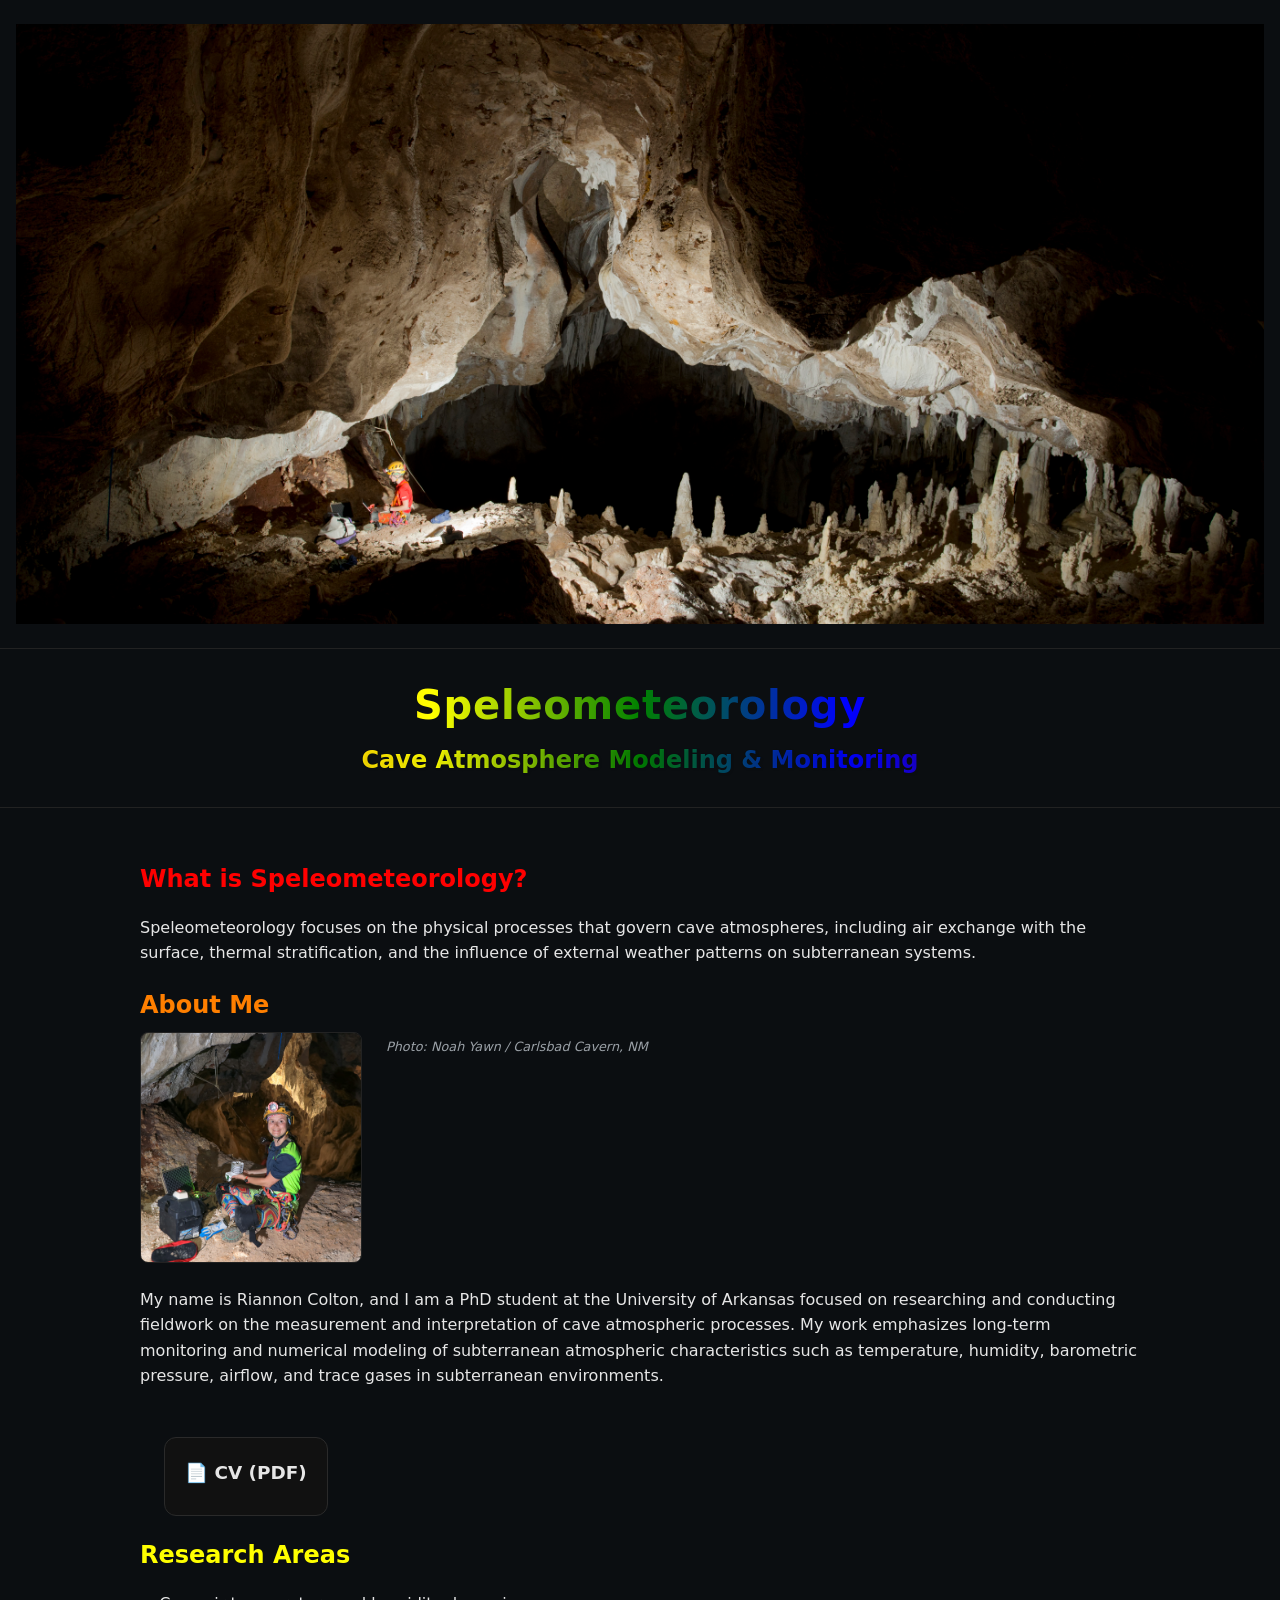
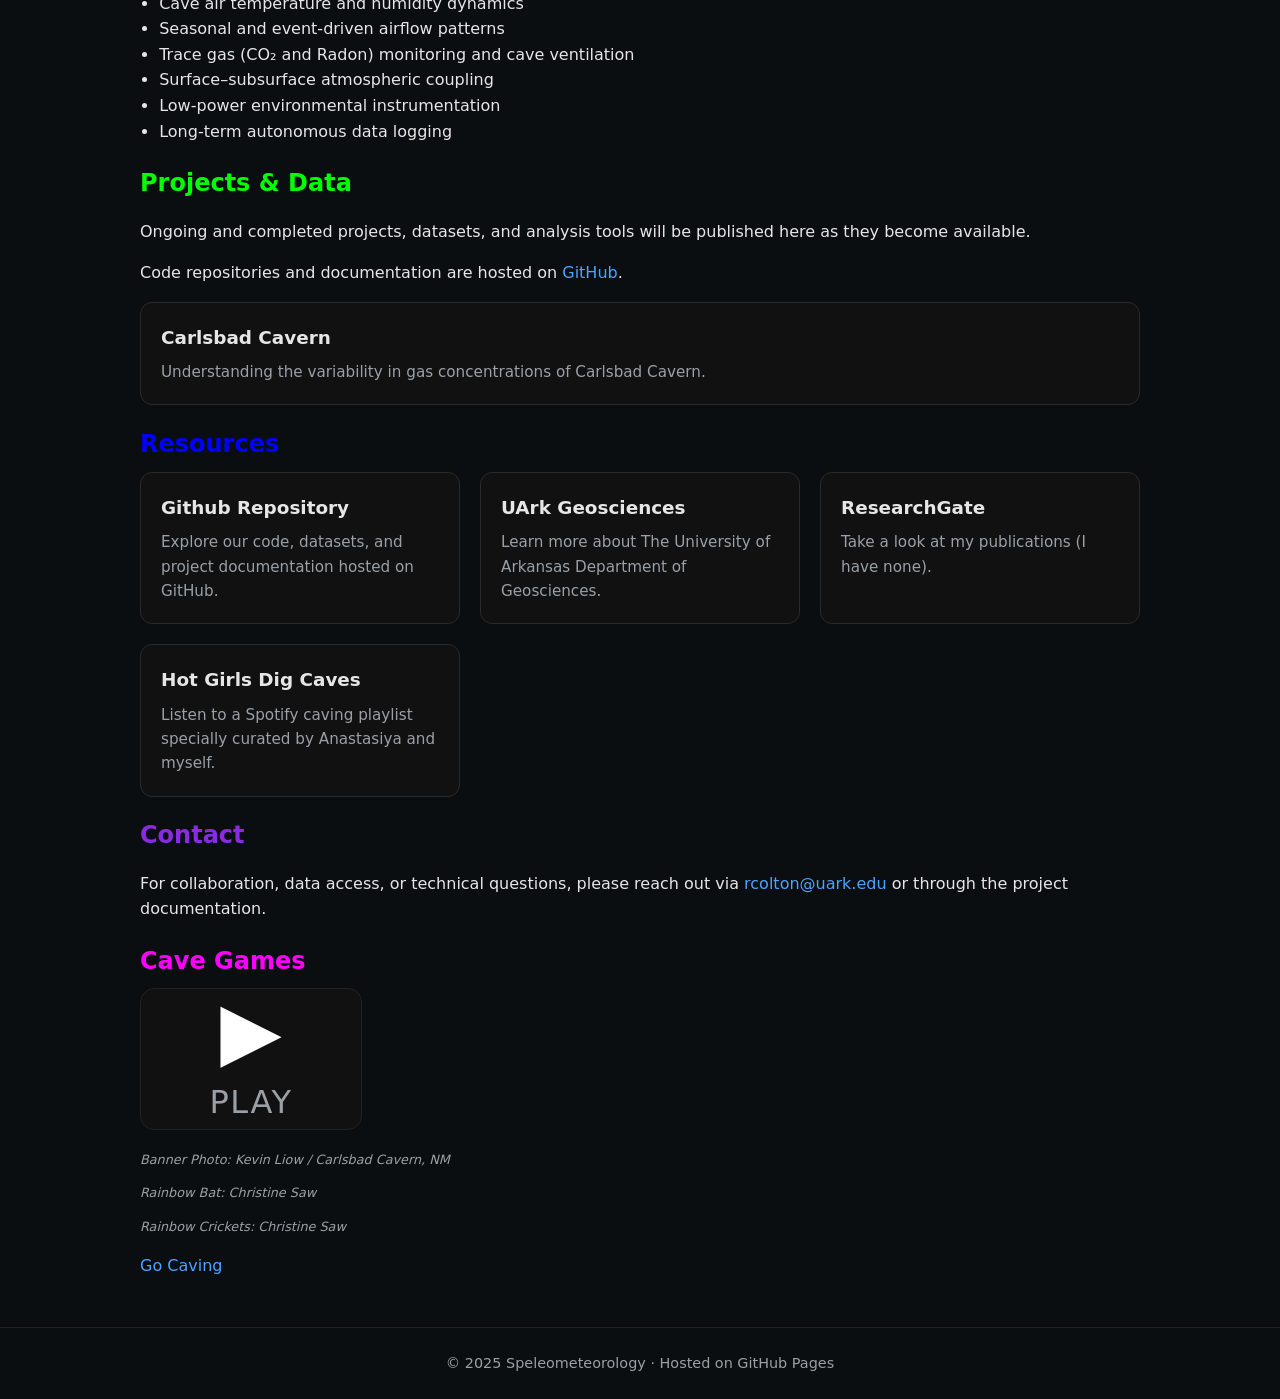
==== commit 7faa06fa: "Update index.html" ====
--- a/index.html
+++ b/index.html
@@ -129,6 +129,7 @@
 </section>
     
 <section>
+<h2></h2>
 <p class="photo-credit">Banner Photo: Kevin Liow / Carlsbad Cavern, NM</p>
 <p class="photo-credit">Rainbow Bat: Christine Saw</p>
 <p class="photo-credit">Rainbow Crickets: Christine Saw</p>
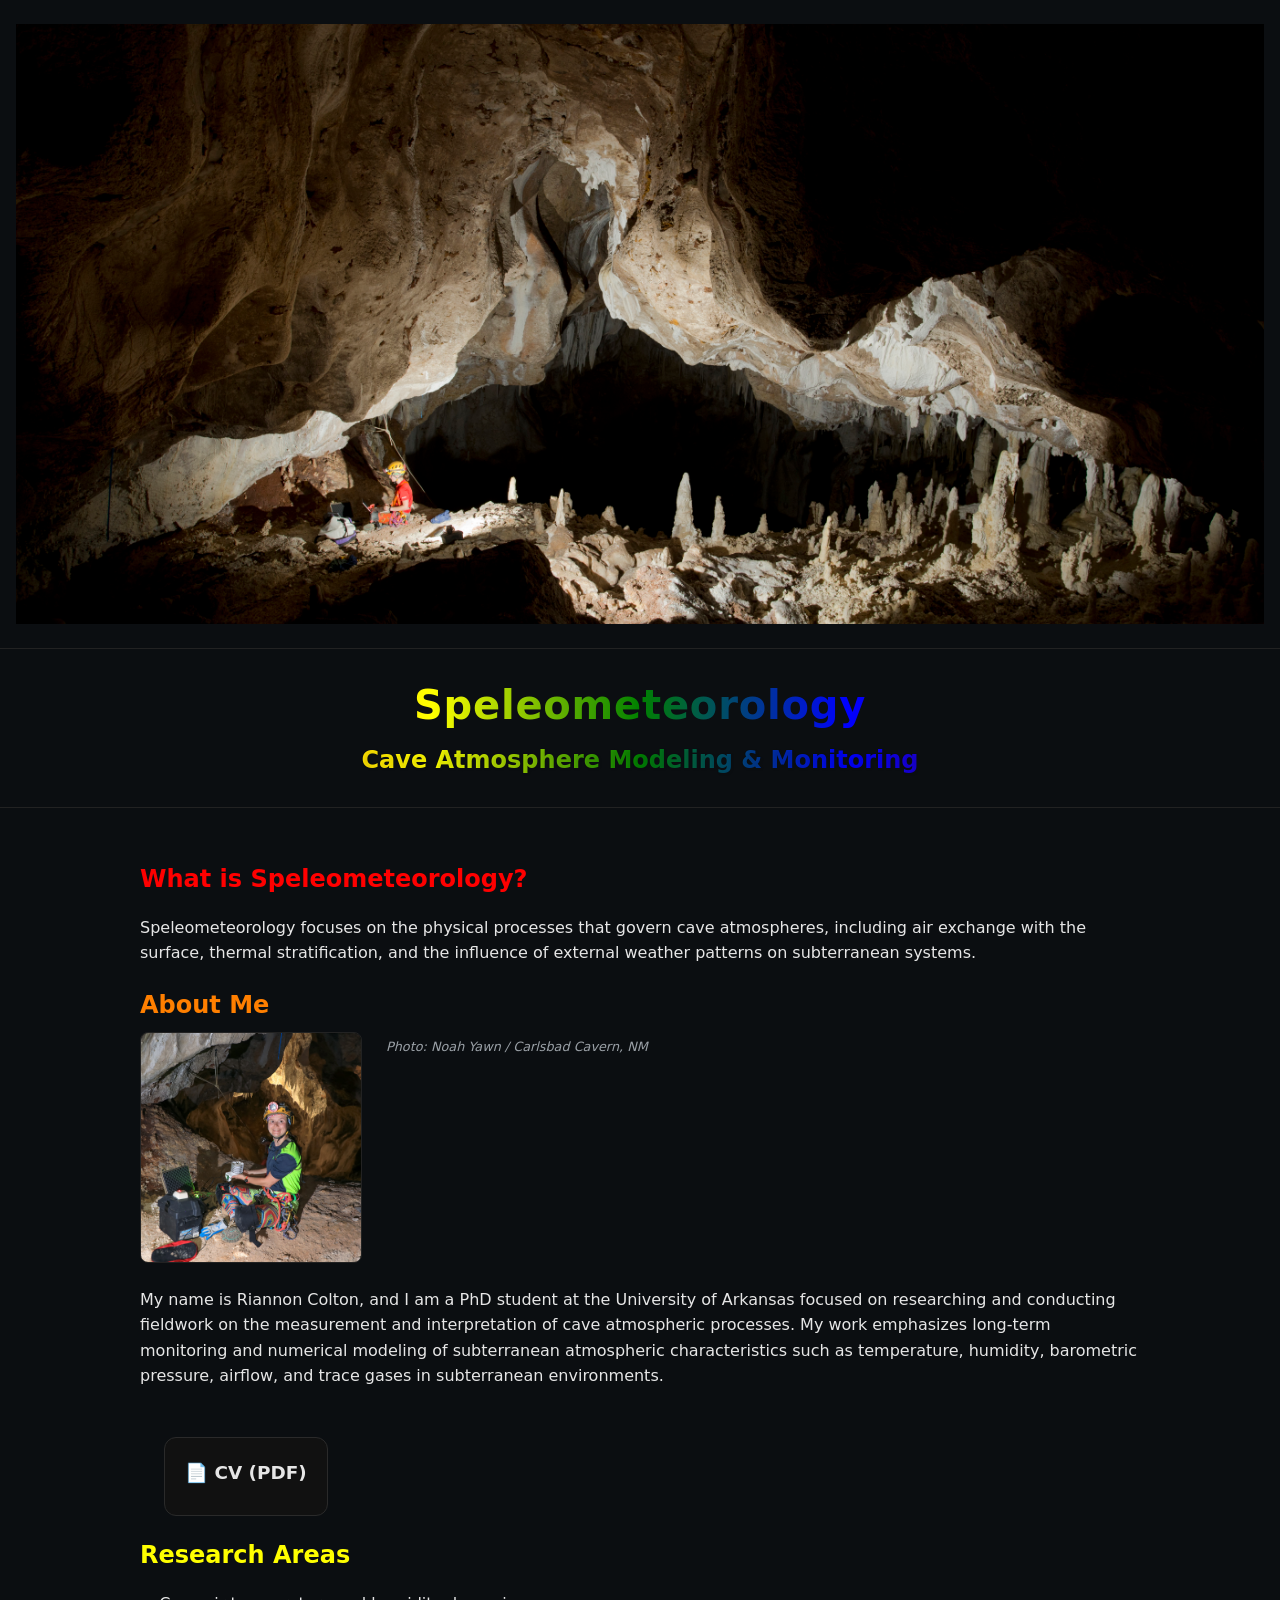
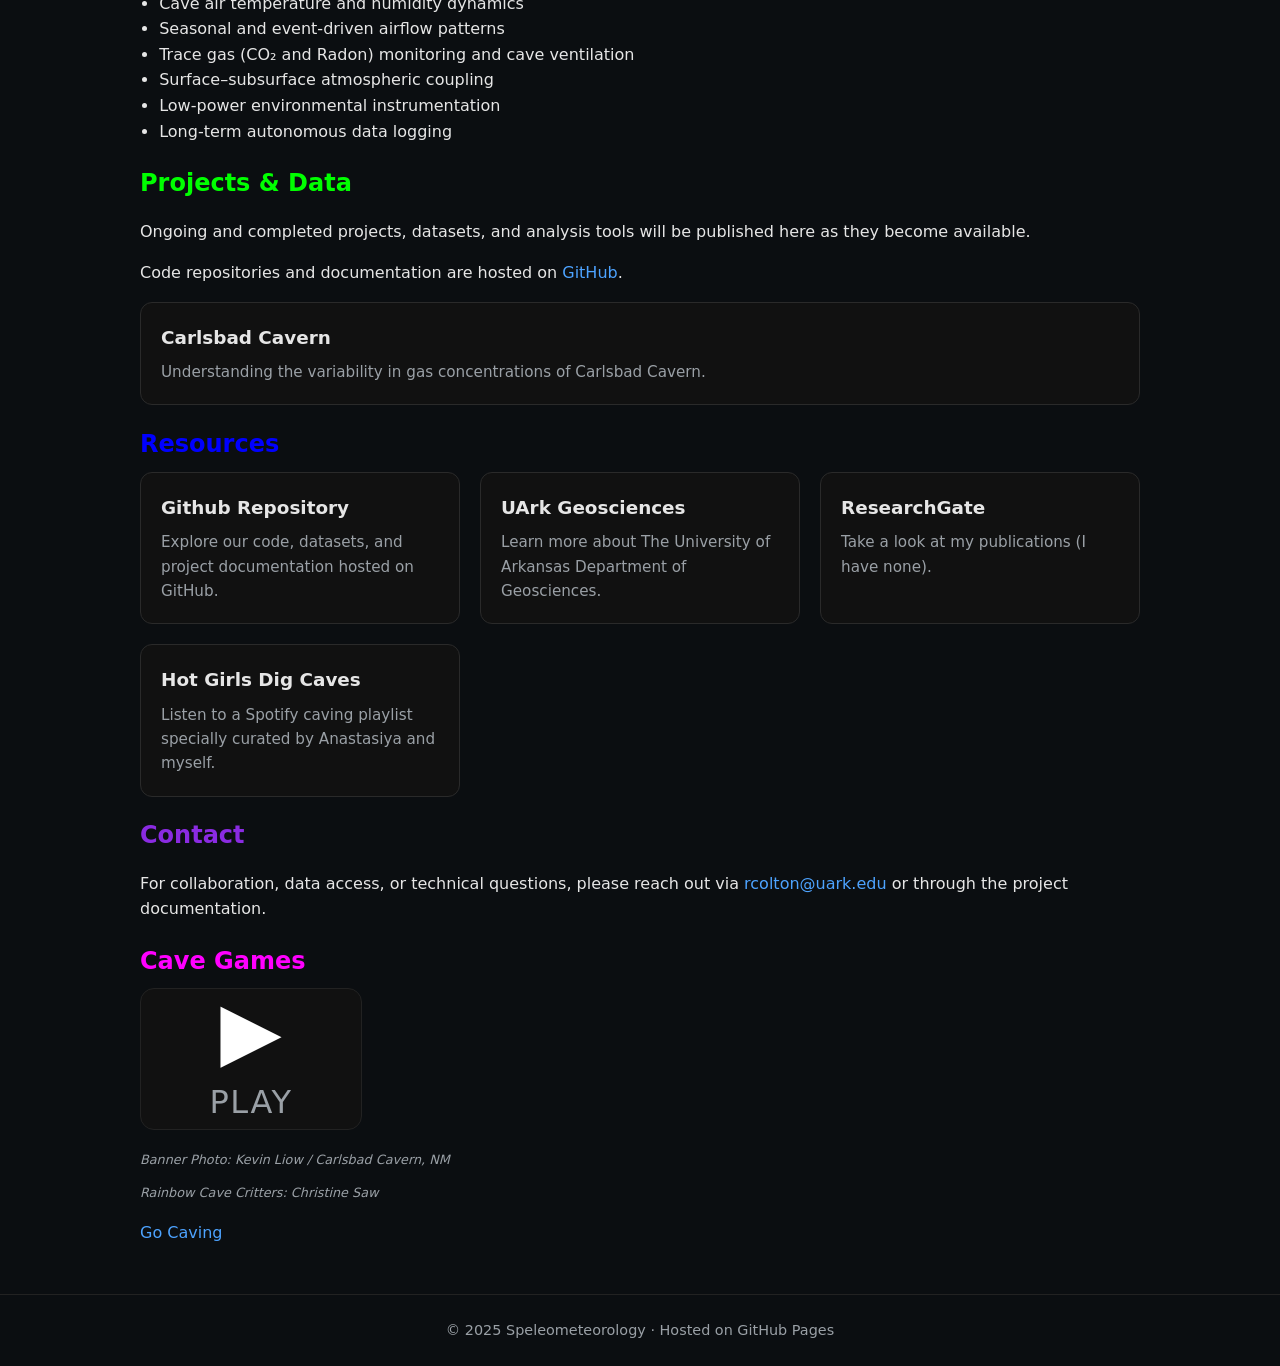
==== commit 272bcb66: "Update index.html" ====
--- a/index.html
+++ b/index.html
@@ -131,8 +131,7 @@
 <section>
 <h2></h2>
 <p class="photo-credit">Banner Photo: Kevin Liow / Carlsbad Cavern, NM</p>
-<p class="photo-credit">Rainbow Bat: Christine Saw</p>
-<p class="photo-credit">Rainbow Crickets: Christine Saw</p>
+<p class="photo-credit">Rainbow Cave Critters: Christine Saw</p>
 <p>
   <a href="rave/cave-rave.html">Go Caving</a>
 </p>
